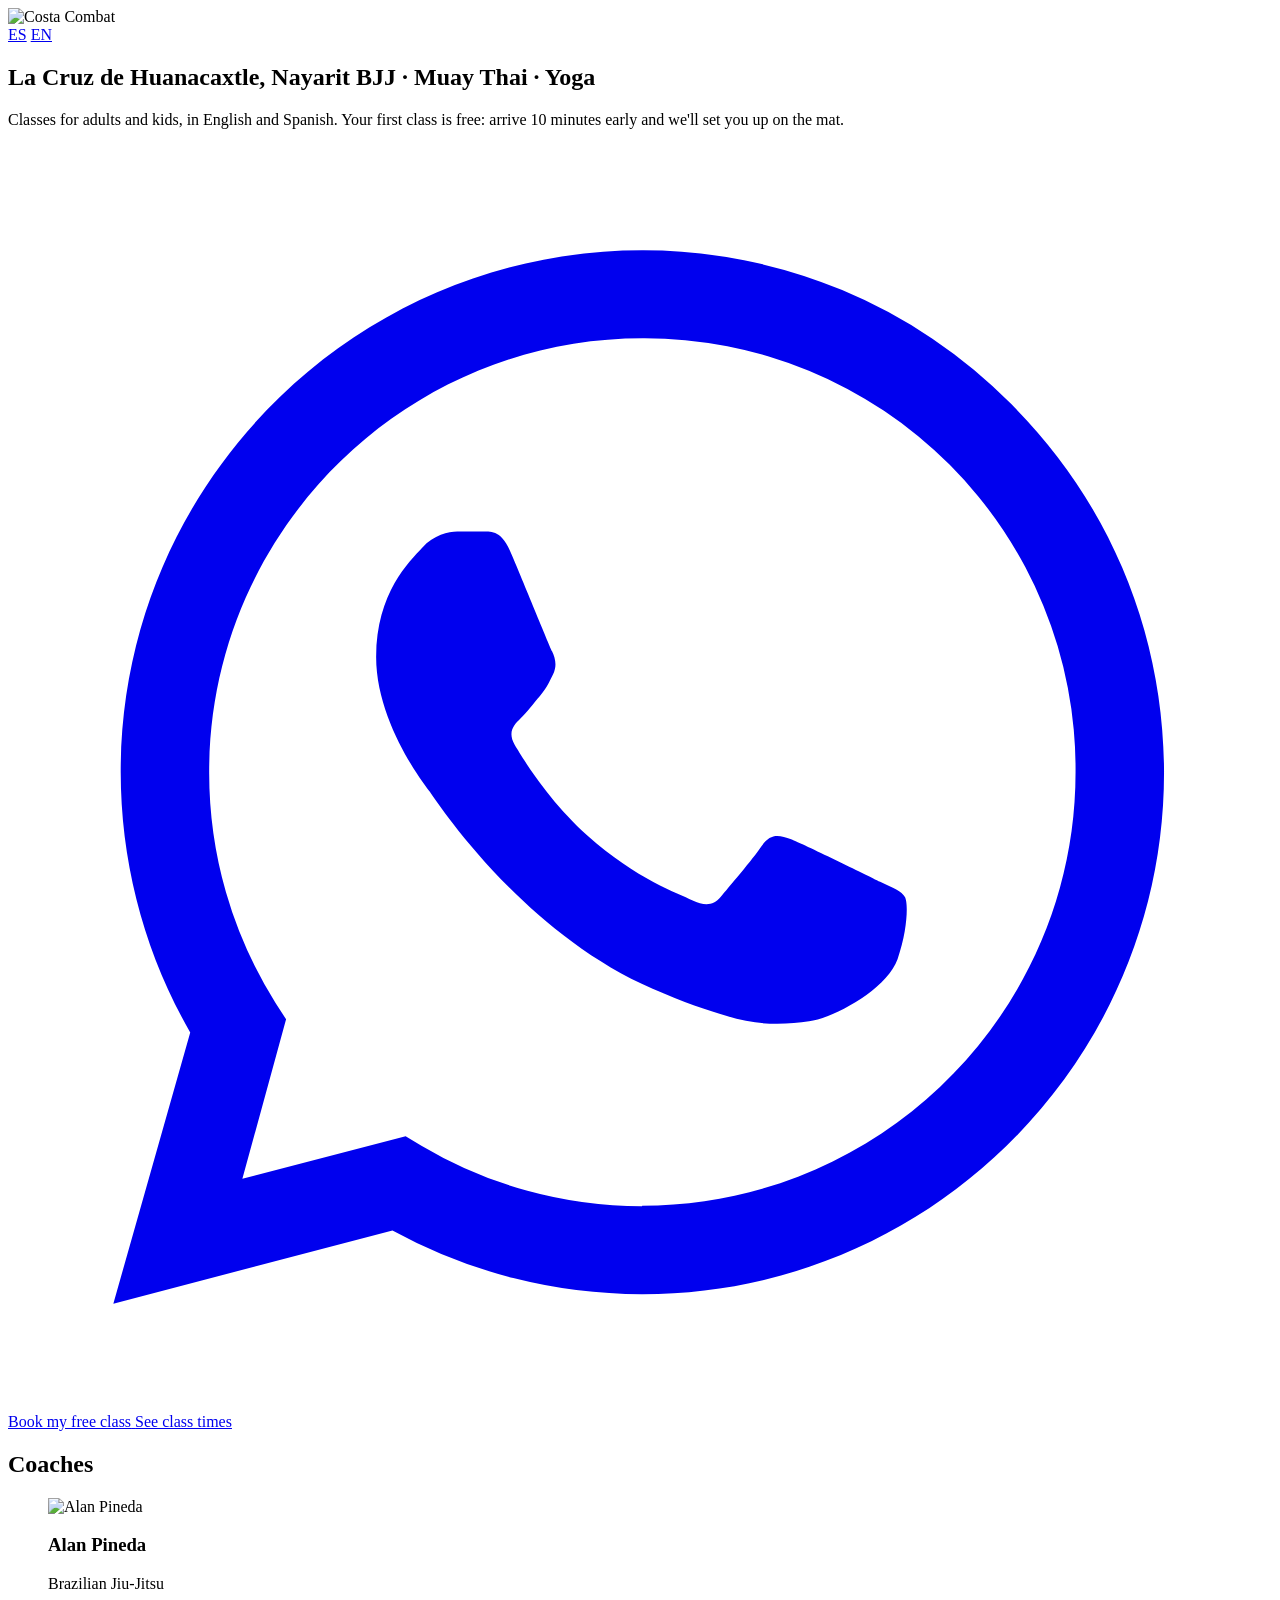
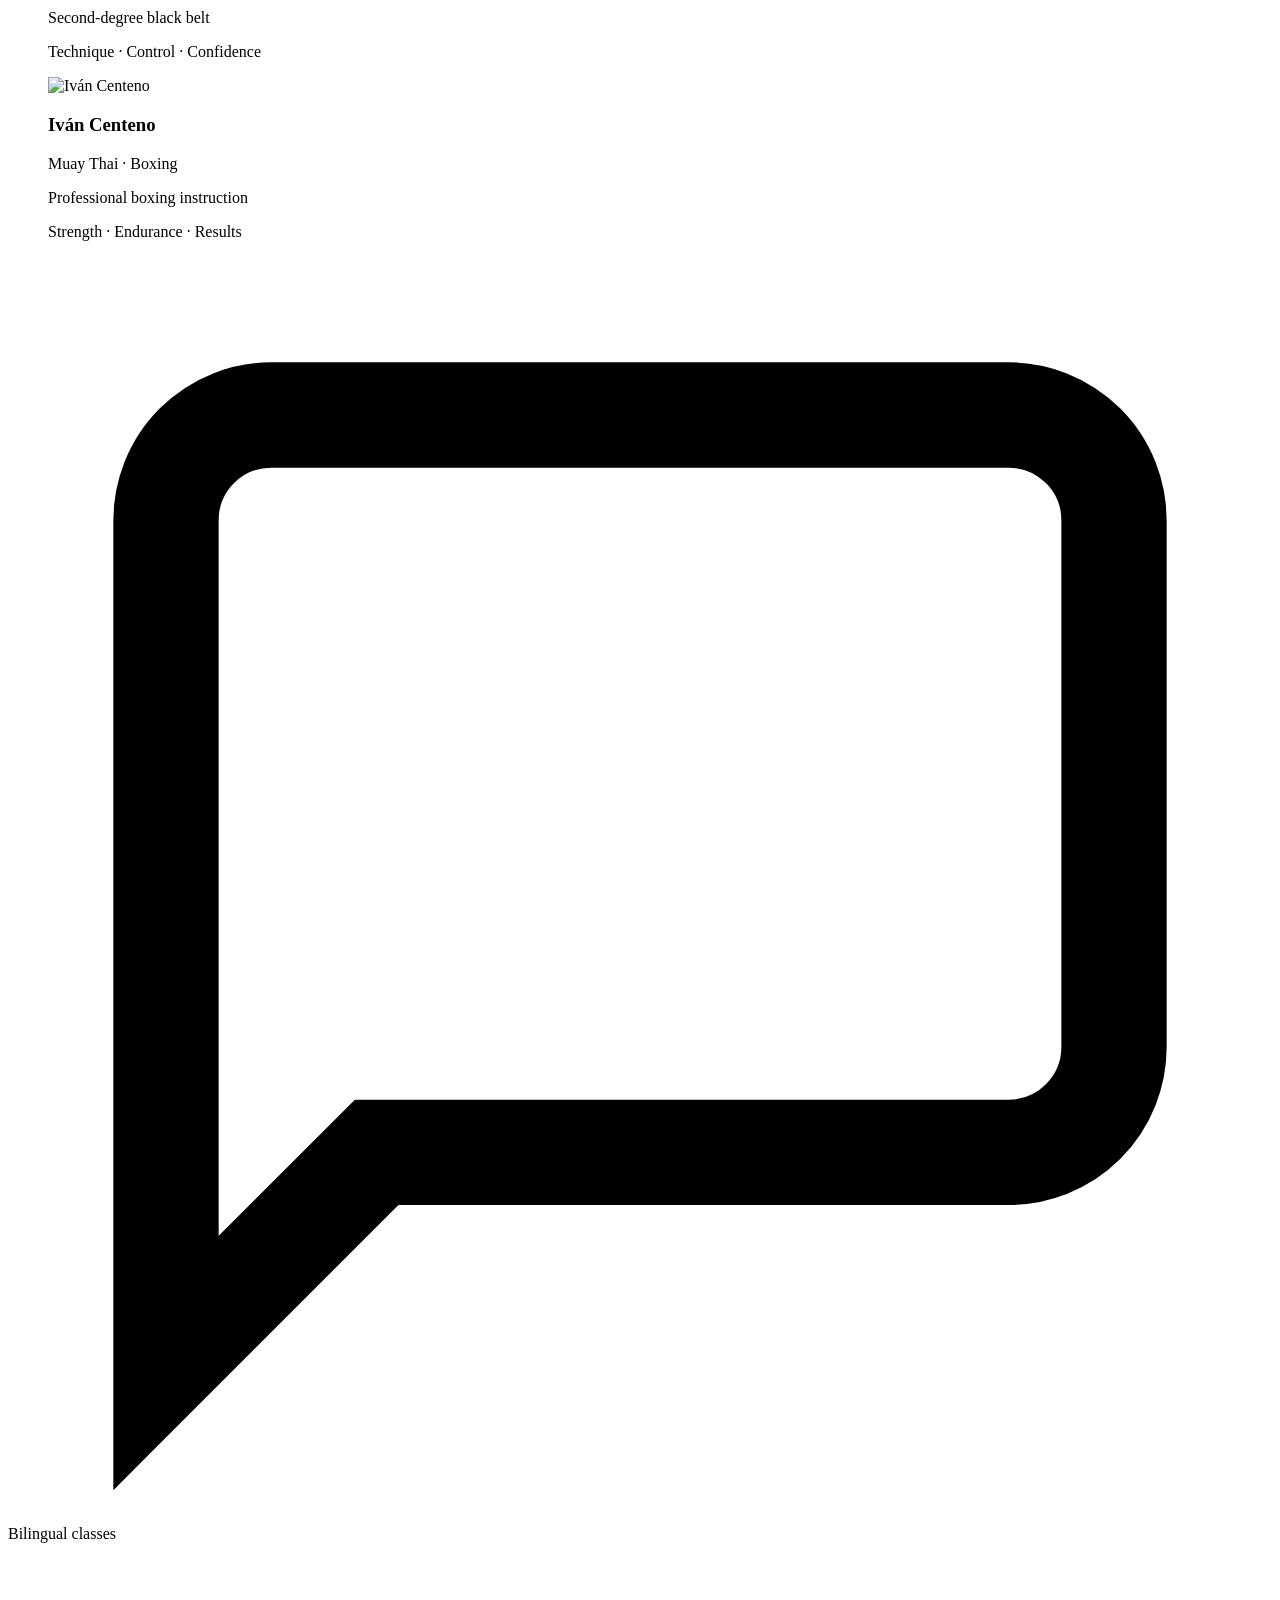
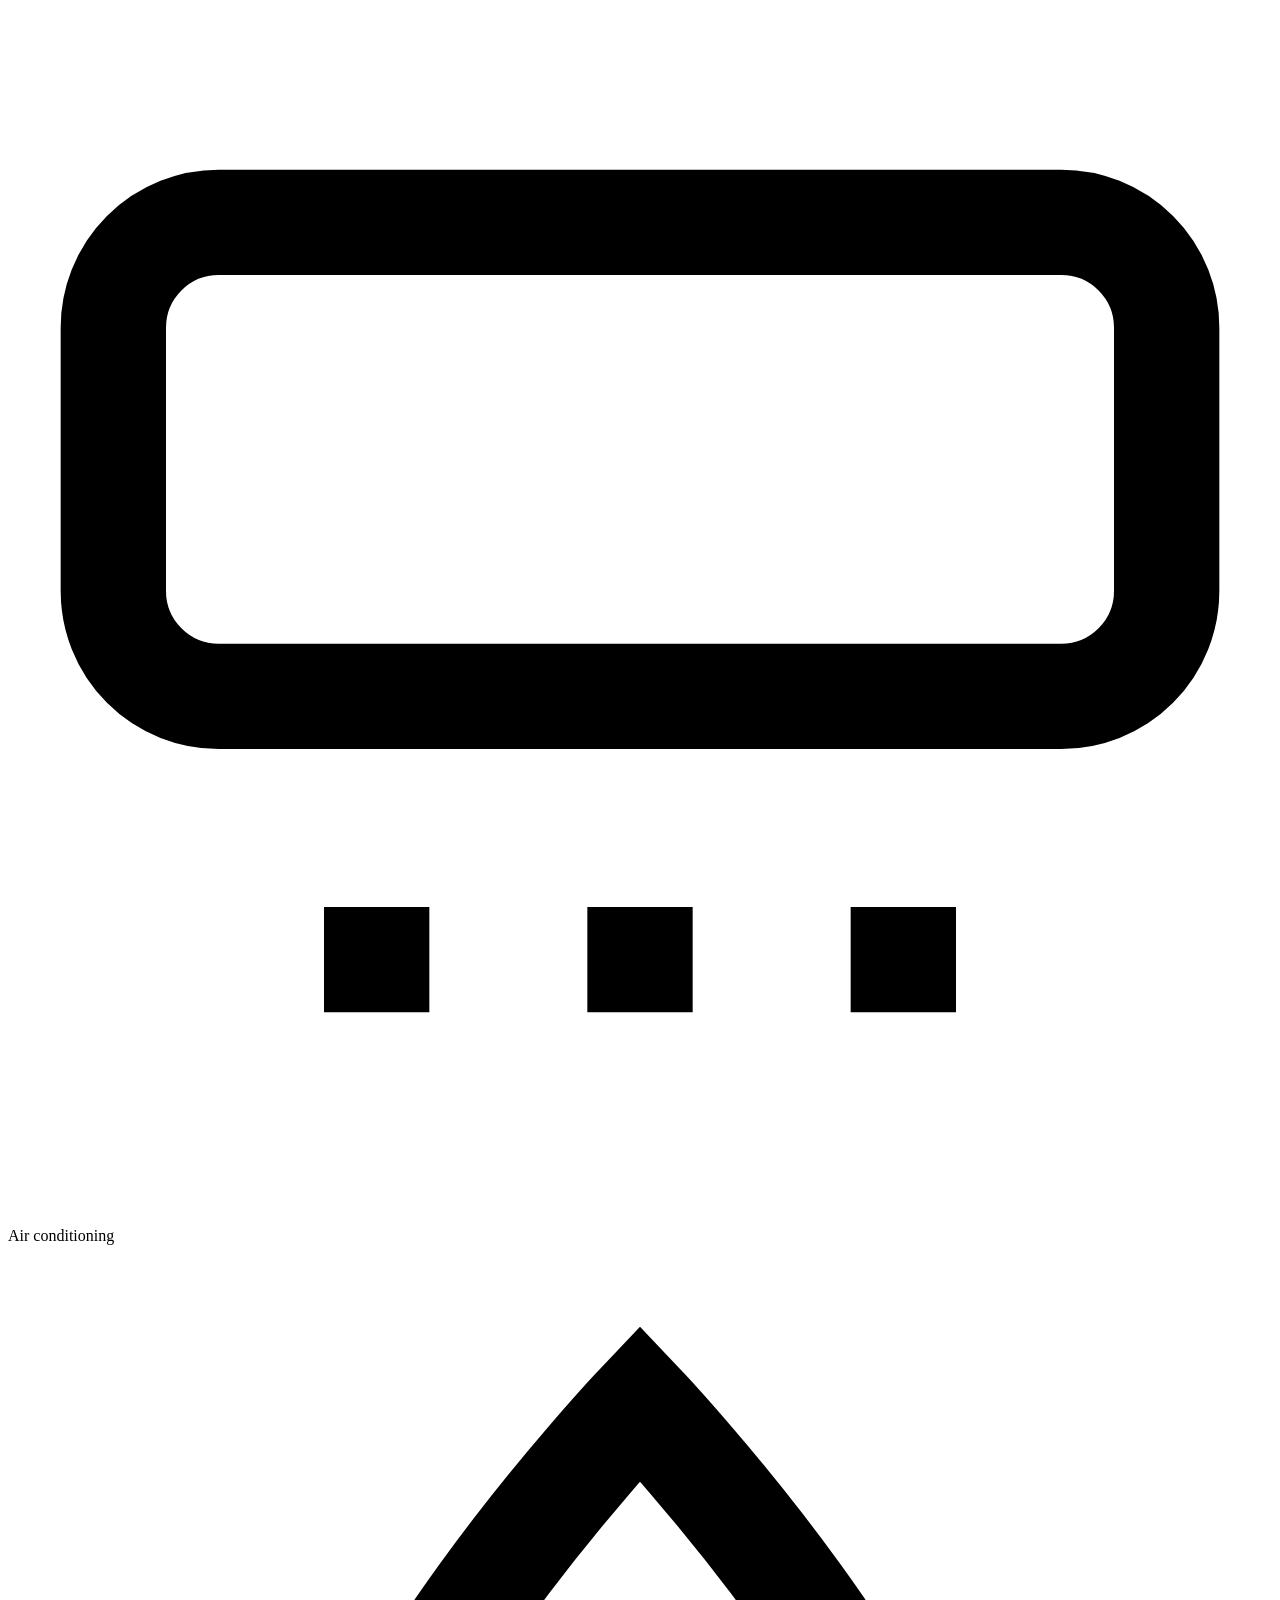
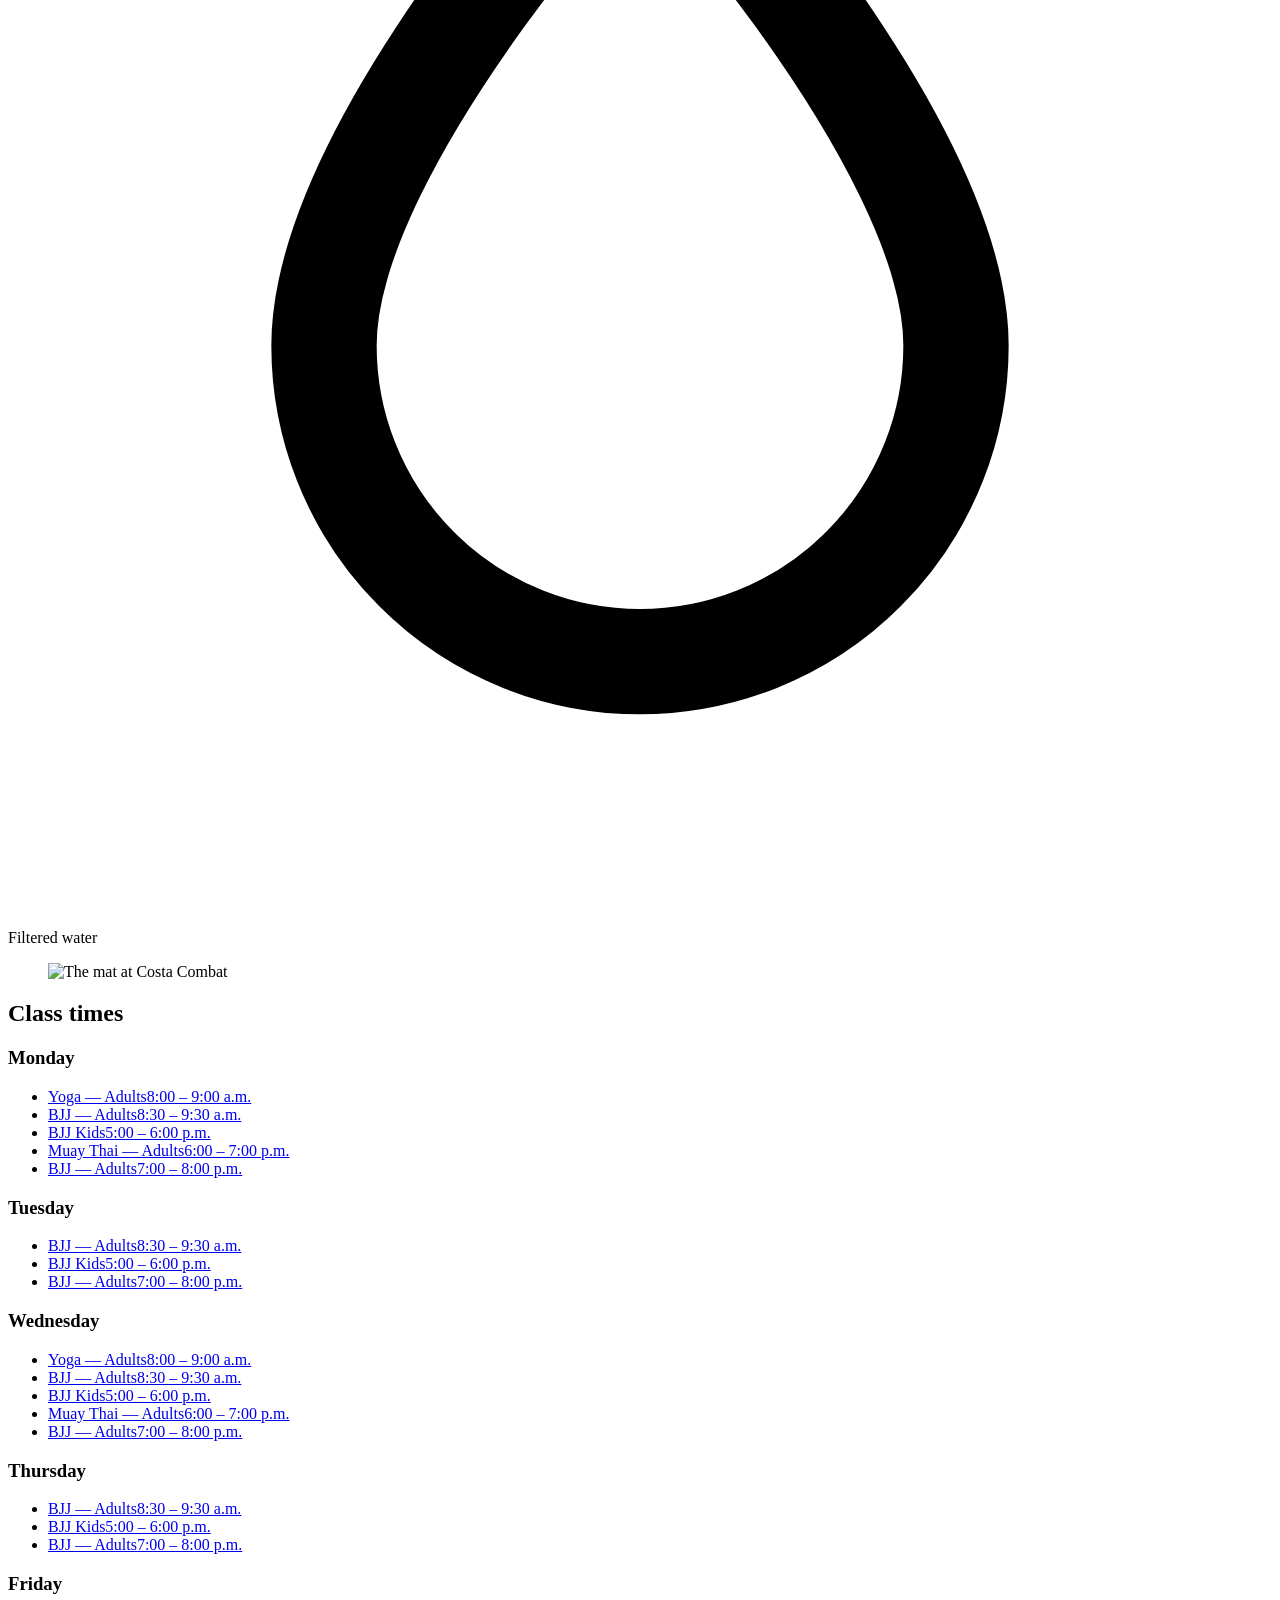
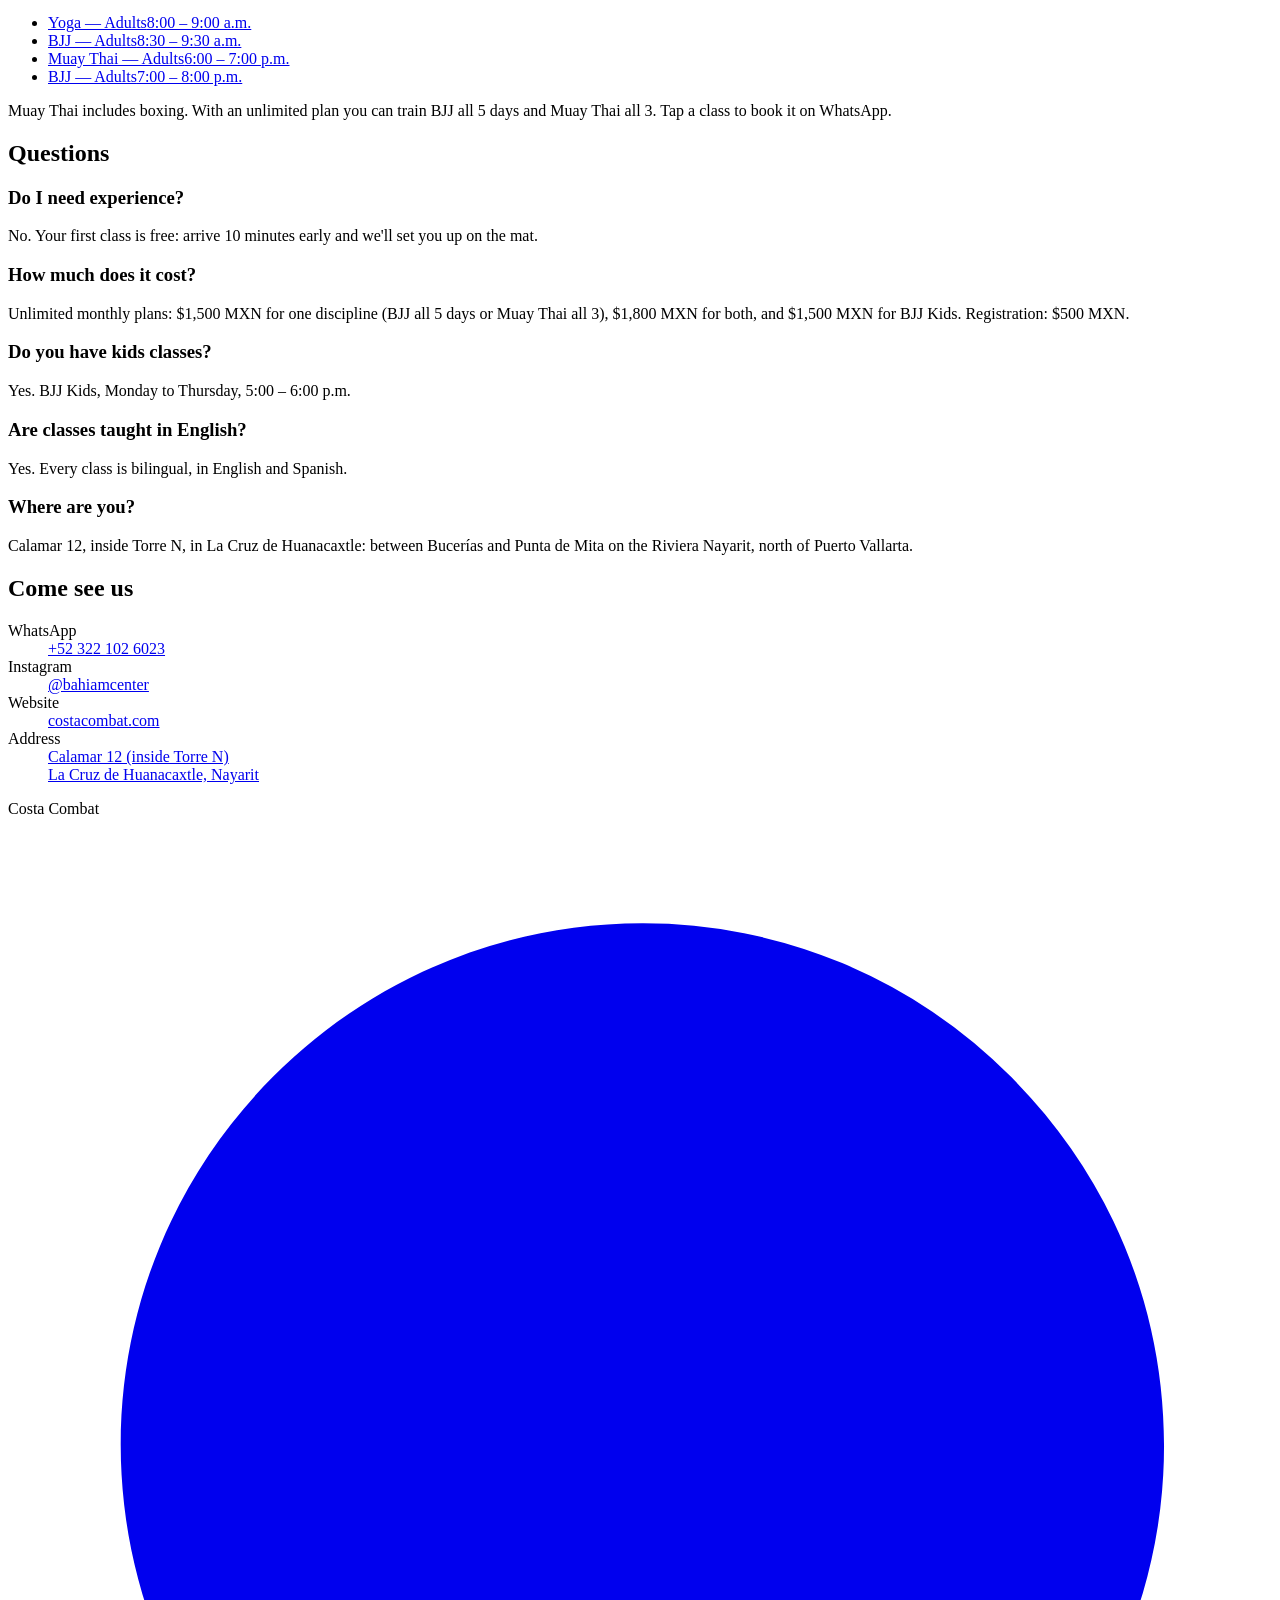
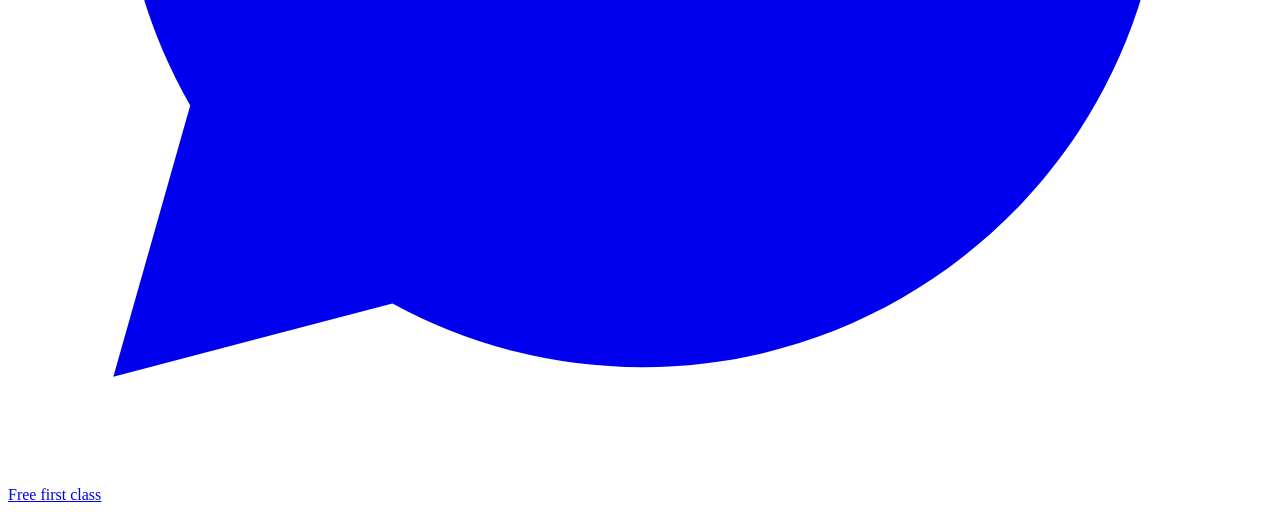
==== public/en/index.html @ b2225078 "SEO: English home at /en/, business JSON-LD, FAQ, sitemap The English home was a JS swap of the Span" ====
<!doctype html>
<html lang="en">
<head>
<meta charset="utf-8">
<!-- Google tag: Google Ads conversion tracking (WhatsApp clicks, see assets/site.js) -->
<script async src="https://www.googletagmanager.com/gtag/js?id=AW-18515765135"></script>
<script>
  window.dataLayer = window.dataLayer || [];
  function gtag(){dataLayer.push(arguments);}
  gtag('js', new Date());
  gtag('config', 'AW-18515765135');
</script>
<meta name="viewport" content="width=device-width, initial-scale=1">
<title>Costa Combat — Brazilian Jiu-Jitsu, Muay Thai and Yoga in La Cruz de Huanacaxtle</title>
<meta name="description" content="Brazilian Jiu-Jitsu, Muay Thai and Yoga classes in La Cruz de Huanacaxtle, Nayarit, near Bucerías and Punta de Mita. Adults and kids, taught in English and Spanish. Your first class is free.">
<link rel="canonical" href="https://costacombat.com/en/">
<link rel="alternate" hreflang="es" href="https://costacombat.com/">
<link rel="alternate" hreflang="en" href="https://costacombat.com/en/">
<link rel="alternate" hreflang="x-default" href="https://costacombat.com/">
<link rel="icon" href="/assets/favicon.svg" type="image/svg+xml">
<link rel="apple-touch-icon" href="/assets/apple-touch-icon.png">
<meta property="og:title" content="Costa Combat — BJJ, Muay Thai and Yoga">
<meta property="og:description" content="Classes for adults and kids in La Cruz de Huanacaxtle. Your first class is free.">
<meta property="og:type" content="website">
<meta property="og:locale" content="en_US">
<meta property="og:locale:alternate" content="es_MX">
<meta property="og:image" content="https://costacombat.com/assets/og-costa-combat.png">
<meta property="og:image:width" content="1200">
<meta property="og:image:height" content="630">
<meta property="og:url" content="https://costacombat.com/en/">
<meta name="twitter:card" content="summary_large_image">
<!-- Business details for Google. Keep in step with /index.html and the Google Business Profile. -->
<script type="application/ld+json">
{
  "@context": "https://schema.org",
  "@type": "SportsActivityLocation",
  "@id": "https://costacombat.com/#gym",
  "name": "Costa Combat",
  "description": "Brazilian Jiu-Jitsu, Muay Thai and Yoga classes for adults and kids, taught in English and Spanish.",
  "url": "https://costacombat.com/en/",
  "image": "https://costacombat.com/assets/dojo.jpg",
  "logo": "https://costacombat.com/assets/apple-touch-icon.png",
  "telephone": "+52 322 102 6023",
  "priceRange": "$1,500–$1,800 MXN / month",
  "address": {
    "@type": "PostalAddress",
    "streetAddress": "Calamar 12, Torre N",
    "addressLocality": "La Cruz de Huanacaxtle",
    "addressRegion": "Nayarit",
    "addressCountry": "MX"
  },
  "geo": { "@type": "GeoCoordinates", "latitude": 20.7539361, "longitude": -105.3775034 },
  "hasMap": "https://maps.app.goo.gl/8JTmrWRzeU2gHhZP6",
  "areaServed": ["La Cruz de Huanacaxtle", "Bucerías", "Punta de Mita", "Nuevo Vallarta", "Riviera Nayarit"],
  "openingHoursSpecification": [
    { "@type": "OpeningHoursSpecification", "dayOfWeek": ["Monday", "Wednesday", "Friday"], "opens": "08:00", "closes": "20:00" },
    { "@type": "OpeningHoursSpecification", "dayOfWeek": ["Tuesday", "Thursday"], "opens": "08:30", "closes": "20:00" }
  ],
  "sameAs": ["https://instagram.com/bahiamcenter"],
  "employee": [
    { "@type": "Person", "name": "Alan Pineda", "jobTitle": "Brazilian Jiu-Jitsu instructor, second-degree black belt" },
    { "@type": "Person", "name": "Iván Centeno", "jobTitle": "Muay Thai and boxing instructor" }
  ]
}
</script>
<link rel="preconnect" href="https://fonts.googleapis.com">
<link rel="preconnect" href="https://fonts.gstatic.com" crossorigin>
<link rel="stylesheet" href="https://fonts.googleapis.com/css2?family=Montserrat:wght@400;500;600;700&display=swap">
<link rel="stylesheet" href="/assets/site.css">
</head>
<body data-variant="home">

<div class="wrap">

  <header class="site-head">
    <div class="brand">
      <img src="/assets/costa-combat-mark.svg" alt="Costa Combat" width="210" height="108">
    </div>
    <nav class="lang" aria-label="Idioma / Language">
      <a href="/" hreflang="es" lang="es">ES</a>
      <a href="/en/" hreflang="en" lang="en" aria-current="page">EN</a>
    </nav>
  </header>

  <main>

    <section class="hero">
      <h1><span class="eyebrow">La Cruz de Huanacaxtle, Nayarit</span> BJJ · Muay Thai · Yoga</h1>
      <p class="lede" data-i18n="lede">Classes for adults and kids, in English and Spanish. Your first class is free: arrive 10 minutes early and we'll set you up on the mat.</p>
      <div class="cta-row">
        <a class="btn btn-primary" data-wa href="https://wa.me/523221026023">
          <svg viewBox="0 0 24 24" fill="currentColor" aria-hidden="true"><path d="M12.04 2c-5.46 0-9.9 4.44-9.9 9.9 0 1.75.46 3.45 1.32 4.95L2 22l5.3-1.39a9.86 9.86 0 0 0 4.74 1.21h.01c5.46 0 9.9-4.44 9.9-9.9 0-2.64-1.03-5.13-2.9-7A9.82 9.82 0 0 0 12.04 2Zm0 18.15h-.01a8.2 8.2 0 0 1-4.18-1.15l-.3-.18-3.1.81.83-3.03-.2-.31a8.18 8.18 0 0 1-1.26-4.39c0-4.54 3.7-8.23 8.23-8.23a8.18 8.18 0 0 1 8.22 8.24c0 4.54-3.69 8.23-8.23 8.23Zm4.52-6.16c-.25-.13-1.47-.72-1.69-.81-.23-.08-.39-.12-.56.13-.16.24-.64.8-.78.97-.14.16-.29.18-.54.06-.25-.13-1.05-.39-1.99-1.23-.74-.66-1.23-1.47-1.38-1.72-.14-.25-.01-.38.11-.5.11-.11.25-.29.37-.43.13-.15.17-.25.25-.41.08-.17.04-.31-.02-.44-.06-.12-.56-1.35-.77-1.84-.2-.49-.4-.42-.56-.43h-.47c-.17 0-.44.06-.67.31-.23.25-.87.85-.87 2.07 0 1.22.89 2.4 1.02 2.56.12.17 1.75 2.67 4.23 3.74.59.26 1.05.41 1.41.52.59.19 1.13.16 1.56.1.47-.07 1.47-.6 1.68-1.18.2-.58.2-1.08.14-1.18-.06-.11-.22-.17-.47-.29Z"/></svg>
          <span data-i18n="cta_main">Book my free class</span>
        </a>
        <a class="btn btn-ghost" href="#class-times" data-i18n="cta_sched">See class times</a>
      </div>
    </section>

    <section class="coaches" aria-labelledby="coaches-h">
      <h2 id="coaches-h" class="sr-only">Coaches</h2>
      <div class="coach">
        <figure>
          <picture><source srcset="/assets/alan.webp" type="image/webp"><img src="/assets/alan.jpg" alt="Alan Pineda" width="1098" height="976" loading="lazy"></picture>
          <figcaption>
            <h3>Alan <span class="sur">Pineda</span></h3>
            <p class="disc" data-i18n="alan_disc">Brazilian Jiu-Jitsu</p>
            <p class="cred" data-i18n="alan_cred">Second-degree black belt</p>
            <p class="traits" data-i18n="alan_traits">Technique · Control · Confidence</p>
          </figcaption>
        </figure>
      </div>
      <div class="coach">
        <figure>
          <picture><source srcset="/assets/ivan.webp" type="image/webp"><img src="/assets/ivan.jpg" alt="Iván Centeno" width="960" height="1280" loading="lazy"></picture>
          <figcaption>
            <h3>Iván <span class="sur">Centeno</span></h3>
            <p class="disc" data-i18n="ivan_disc">Muay Thai · Boxing</p>
            <p class="cred" data-i18n="ivan_cred">Professional boxing instruction</p>
            <p class="traits" data-i18n="ivan_traits">Strength · Endurance · Results</p>
          </figcaption>
        </figure>
      </div>
    </section>

    <section class="amenities" aria-label="Facilities">
      <p class="amenity"><svg viewBox="0 0 24 24" fill="none" stroke="currentColor" stroke-width="2" aria-hidden="true"><path d="M21 15a2 2 0 0 1-2 2H7l-4 4V5a2 2 0 0 1 2-2h14a2 2 0 0 1 2 2z"/></svg><span data-i18n="am_lang">Bilingual classes</span></p>
      <p class="amenity"><svg viewBox="0 0 24 24" fill="none" stroke="currentColor" stroke-width="2" aria-hidden="true"><rect x="2" y="5" width="20" height="9" rx="2"/><path d="M7 18v2M12 18v2M17 18v2"/></svg><span data-i18n="am_ac">Air conditioning</span></p>
      <p class="amenity"><svg viewBox="0 0 24 24" fill="none" stroke="currentColor" stroke-width="2" aria-hidden="true"><path d="M12 2.7s6 6.3 6 10.3a6 6 0 0 1-12 0c0-4 6-10.3 6-10.3Z"/></svg><span data-i18n="am_water">Filtered water</span></p>
    </section>

    <figure class="dojo">
      <picture><source srcset="/assets/dojo.webp" type="image/webp"><img src="/assets/dojo.jpg" alt="The mat at Costa Combat" width="1280" height="720" loading="lazy"></picture>
    </figure>

    <section class="schedule" id="class-times">
      <h2 data-i18n="sched_h">Class times</h2>
      <div class="week">
        <div class="day">
          <h3 data-i18n="d_mon">Monday</h3>
          <ul>
            <li><a data-wa-slot href="https://wa.me/523221026023"><span data-i18n="s_yoga">Yoga — Adults</span><span class="time">8:00 – 9:00 a.m.</span></a></li>
            <li><a data-wa-slot href="https://wa.me/523221026023"><span data-i18n="s_bjj">BJJ — Adults</span><span class="time">8:30 – 9:30 a.m.</span></a></li>
            <li><a data-wa-slot href="https://wa.me/523221026023"><span data-i18n="s_kids">BJJ Kids</span><span class="time">5:00 – 6:00 p.m.</span></a></li>
            <li><a data-wa-slot href="https://wa.me/523221026023"><span data-i18n="s_mt">Muay Thai — Adults</span><span class="time">6:00 – 7:00 p.m.</span></a></li>
            <li><a data-wa-slot href="https://wa.me/523221026023"><span data-i18n="s_bjj">BJJ — Adults</span><span class="time">7:00 – 8:00 p.m.</span></a></li>
          </ul>
        </div>
        <div class="day">
          <h3 data-i18n="d_tue">Tuesday</h3>
          <ul>
            <li><a data-wa-slot href="https://wa.me/523221026023"><span data-i18n="s_bjj">BJJ — Adults</span><span class="time">8:30 – 9:30 a.m.</span></a></li>
            <li><a data-wa-slot href="https://wa.me/523221026023"><span data-i18n="s_kids">BJJ Kids</span><span class="time">5:00 – 6:00 p.m.</span></a></li>
            <li><a data-wa-slot href="https://wa.me/523221026023"><span data-i18n="s_bjj">BJJ — Adults</span><span class="time">7:00 – 8:00 p.m.</span></a></li>
          </ul>
        </div>
        <div class="day">
          <h3 data-i18n="d_wed">Wednesday</h3>
          <ul>
            <li><a data-wa-slot href="https://wa.me/523221026023"><span data-i18n="s_yoga">Yoga — Adults</span><span class="time">8:00 – 9:00 a.m.</span></a></li>
            <li><a data-wa-slot href="https://wa.me/523221026023"><span data-i18n="s_bjj">BJJ — Adults</span><span class="time">8:30 – 9:30 a.m.</span></a></li>
            <li><a data-wa-slot href="https://wa.me/523221026023"><span data-i18n="s_kids">BJJ Kids</span><span class="time">5:00 – 6:00 p.m.</span></a></li>
            <li><a data-wa-slot href="https://wa.me/523221026023"><span data-i18n="s_mt">Muay Thai — Adults</span><span class="time">6:00 – 7:00 p.m.</span></a></li>
            <li><a data-wa-slot href="https://wa.me/523221026023"><span data-i18n="s_bjj">BJJ — Adults</span><span class="time">7:00 – 8:00 p.m.</span></a></li>
          </ul>
        </div>
        <div class="day">
          <h3 data-i18n="d_thu">Thursday</h3>
          <ul>
            <li><a data-wa-slot href="https://wa.me/523221026023"><span data-i18n="s_bjj">BJJ — Adults</span><span class="time">8:30 – 9:30 a.m.</span></a></li>
            <li><a data-wa-slot href="https://wa.me/523221026023"><span data-i18n="s_kids">BJJ Kids</span><span class="time">5:00 – 6:00 p.m.</span></a></li>
            <li><a data-wa-slot href="https://wa.me/523221026023"><span data-i18n="s_bjj">BJJ — Adults</span><span class="time">7:00 – 8:00 p.m.</span></a></li>
          </ul>
        </div>
        <div class="day">
          <h3 data-i18n="d_fri">Friday</h3>
          <ul>
            <li><a data-wa-slot href="https://wa.me/523221026023"><span data-i18n="s_yoga">Yoga — Adults</span><span class="time">8:00 – 9:00 a.m.</span></a></li>
            <li><a data-wa-slot href="https://wa.me/523221026023"><span data-i18n="s_bjj">BJJ — Adults</span><span class="time">8:30 – 9:30 a.m.</span></a></li>
            <li><a data-wa-slot href="https://wa.me/523221026023"><span data-i18n="s_mt">Muay Thai — Adults</span><span class="time">6:00 – 7:00 p.m.</span></a></li>
            <li><a data-wa-slot href="https://wa.me/523221026023"><span data-i18n="s_bjj">BJJ — Adults</span><span class="time">7:00 – 8:00 p.m.</span></a></li>
          </ul>
        </div>
      </div>
      <p class="note" data-i18n="sched_note">Muay Thai includes boxing. With an unlimited plan you can train BJJ all 5 days and Muay Thai all 3. Tap a class to book it on WhatsApp.</p>
    </section>

    <section class="faq">
      <h2>Questions</h2>
      <h3>Do I need experience?</h3>
      <p>No. Your first class is free: arrive 10 minutes early and we'll set you up on the mat.</p>
      <h3>How much does it cost?</h3>
      <p>Unlimited monthly plans: $1,500 MXN for one discipline (BJJ all 5 days or Muay Thai all 3), $1,800 MXN for both, and $1,500 MXN for BJJ Kids. Registration: $500 MXN.</p>
      <h3>Do you have kids classes?</h3>
      <p>Yes. BJJ Kids, Monday to Thursday, 5:00 – 6:00 p.m.</p>
      <h3>Are classes taught in English?</h3>
      <p>Yes. Every class is bilingual, in English and Spanish.</p>
      <h3>Where are you?</h3>
      <p>Calamar 12, inside Torre N, in La Cruz de Huanacaxtle: between Bucerías and Punta de Mita on the Riviera Nayarit, north of Puerto Vallarta.</p>
    </section>

    <section class="contact">
      <h2 data-i18n="contact_h">Come see us</h2>
      <dl class="contact-grid">
        <div>
          <dt data-i18n="c_wa">WhatsApp</dt>
          <dd><a data-wa href="https://wa.me/523221026023">+52 322 102 6023</a></dd>
        </div>
        <div>
          <dt>Instagram</dt>
          <dd><a href="https://instagram.com/bahiamcenter" rel="noopener">@bahiamcenter</a></dd>
        </div>
        <div>
          <dt data-i18n="c_site">Website</dt>
          <dd><a href="https://costacombat.com/en/">costacombat.com</a></dd>
        </div>
        <div>
          <dt data-i18n="c_addr">Address</dt>
          <dd><a href="https://maps.app.goo.gl/8JTmrWRzeU2gHhZP6" rel="noopener" data-i18n="c_addr_v">Calamar 12 (inside Torre N)<br>La Cruz de Huanacaxtle, Nayarit</a></dd>
        </div>
      </dl>
    </section>

  </main>

  <footer class="site-foot">Costa Combat</footer>
</div>

<div class="sticky-cta">
  <a class="btn" data-wa href="https://wa.me/523221026023">
    <svg viewBox="0 0 24 24" fill="currentColor" aria-hidden="true"><path d="M12.04 2c-5.46 0-9.9 4.44-9.9 9.9 0 1.75.46 3.45 1.32 4.95L2 22l5.3-1.39a9.86 9.86 0 0 0 4.74 1.21h.01c5.46 0 9.9-4.44 9.9-9.9 0-2.64-1.03-5.13-2.9-7A9.82 9.82 0 0 0 12.04 2Zm4.52 12.15c-.25-.13-1.47-.72-1.69-.81-.23-.08-.39-.12-.56.13-.16.24-.64.8-.78.97-.14.16-.29.18-.54.06-.25-.13-1.05-.39-1.99-1.23-.74-.66-1.23-1.47-1.38-1.72-.14-.25-.01-.38.11-.5.11-.11.25-.29.37-.43.13-.15.17-.25.25-.41.08-.17.04-.31-.02-.44-.06-.12-.56-1.35-.77-1.84-.2-.49-.4-.42-.56-.43h-.47c-.17 0-.44.06-.67.31-.23.25-.87.85-.87 2.07 0 1.22.89 2.4 1.02 2.56.12.17 1.75 2.67 4.23 3.74.59.26 1.05.41 1.41.52.59.19 1.13.16 1.56.1.47-.07 1.47-.6 1.68-1.18.2-.58.2-1.08.14-1.18-.06-.11-.22-.17-.47-.29Z"/></svg>
    <span data-i18n="cta_sticky">Free first class</span>
  </a>
</div>

<script src="/assets/site.js" defer></script>
<!-- Cloudflare Web Analytics: cookieless. Added by hand because automatic injection skips Worker responses. -->
<script defer src="https://static.cloudflareinsights.com/beacon.min.js" data-cf-beacon='{"token": "b30c9f7a8ea9481c975953eb0fc84fb1"}'></script>
</body>
</html>
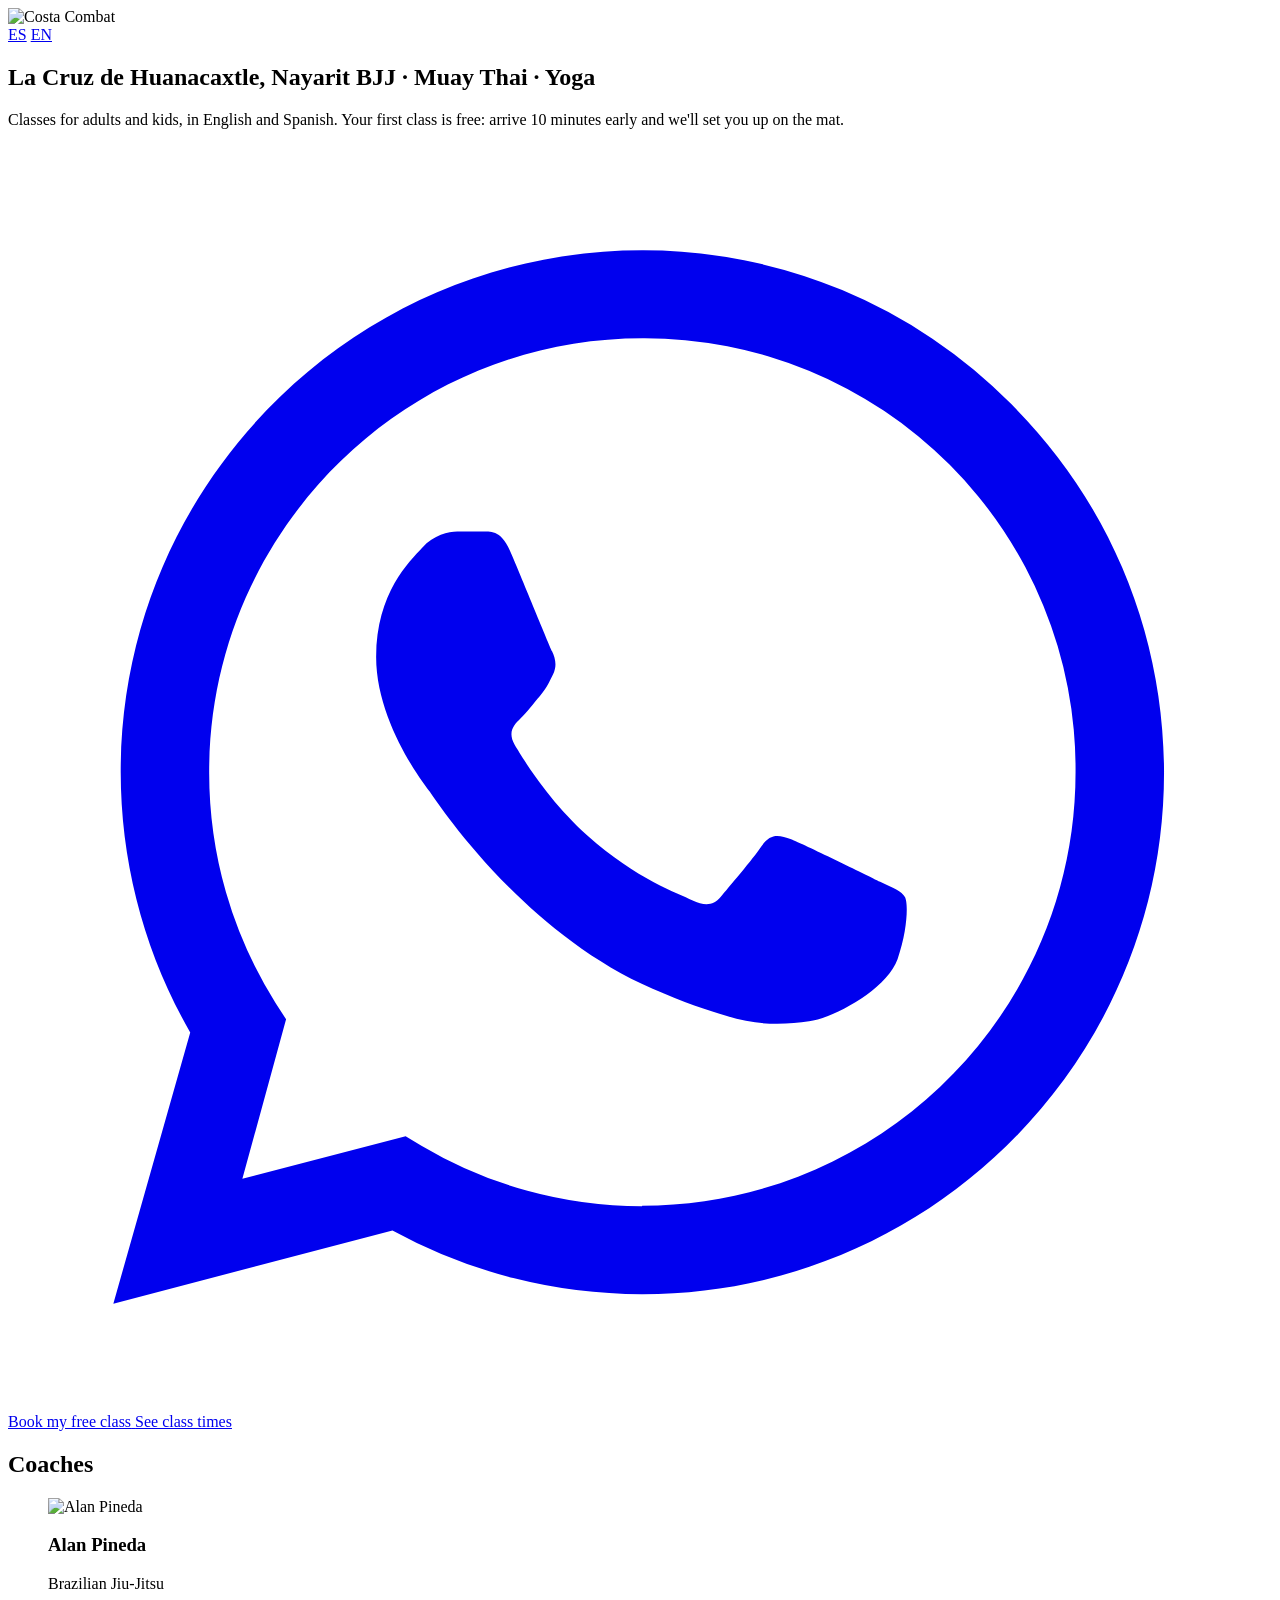
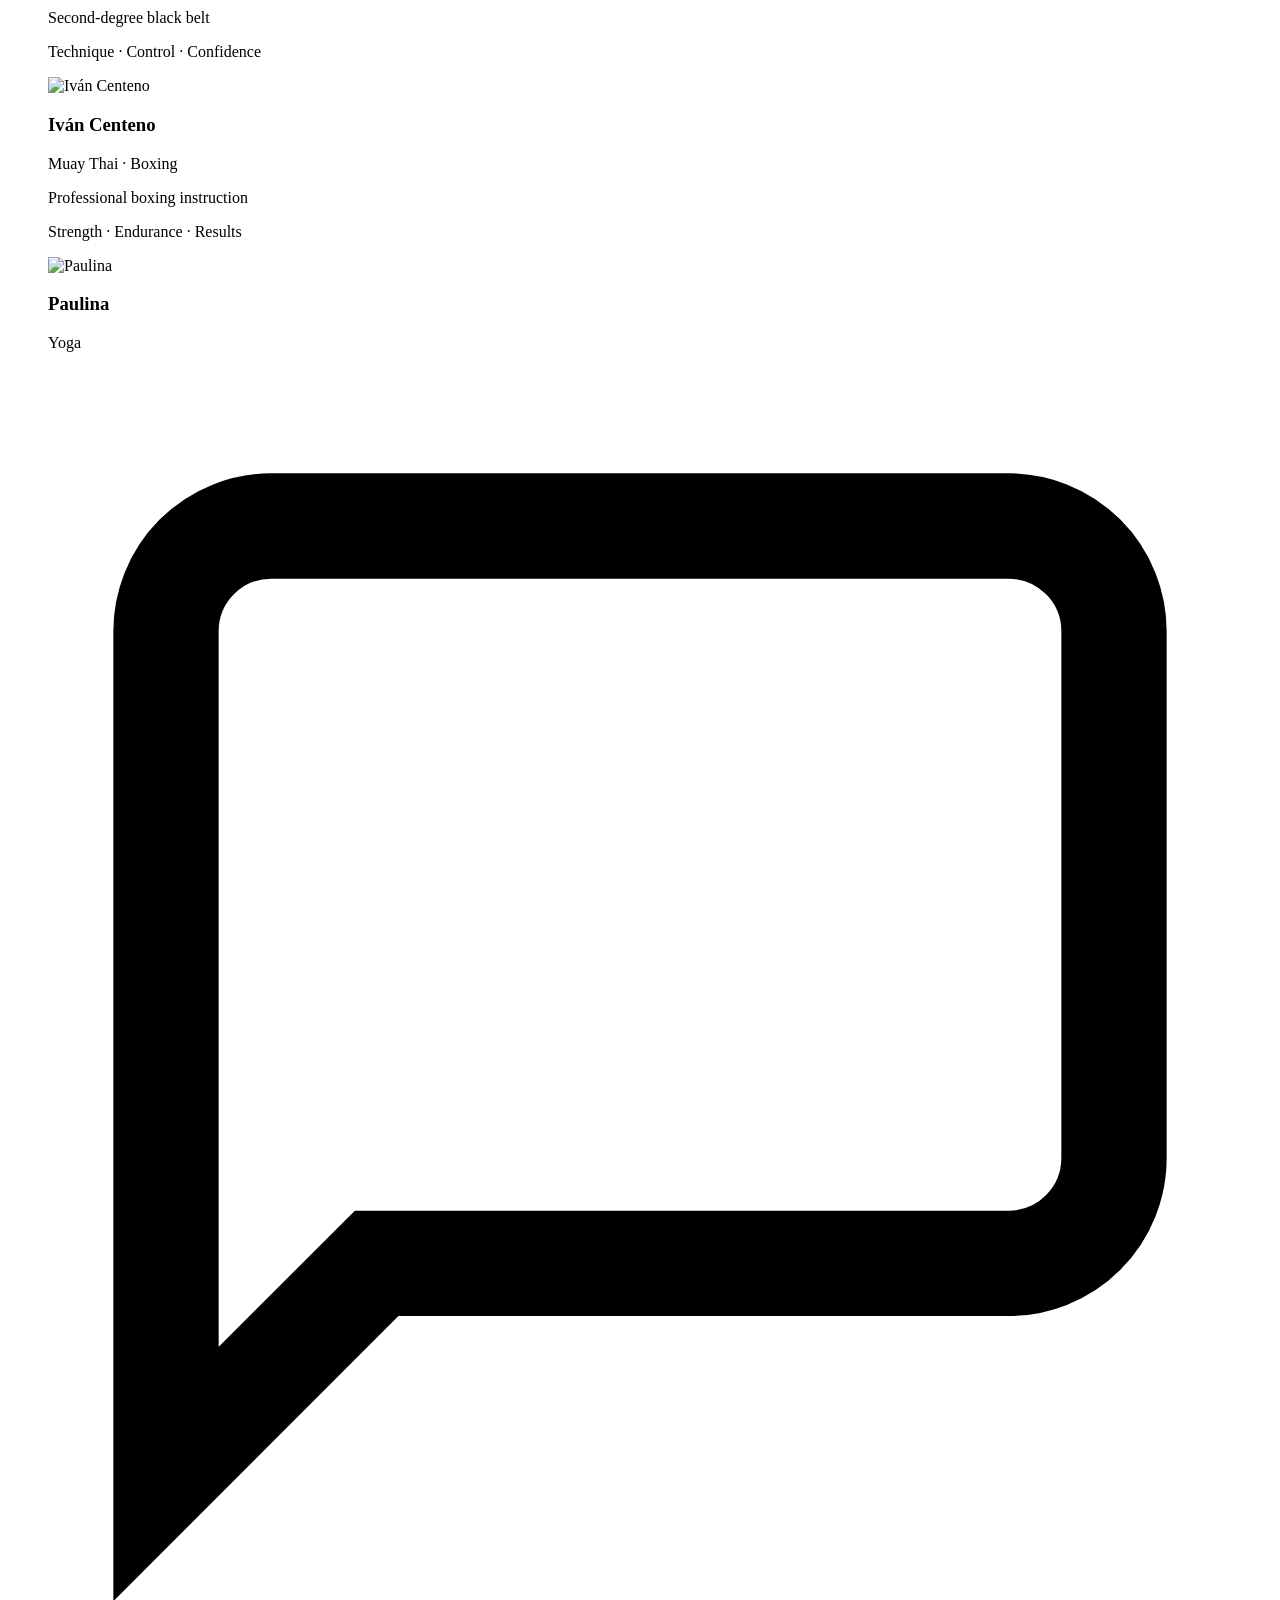
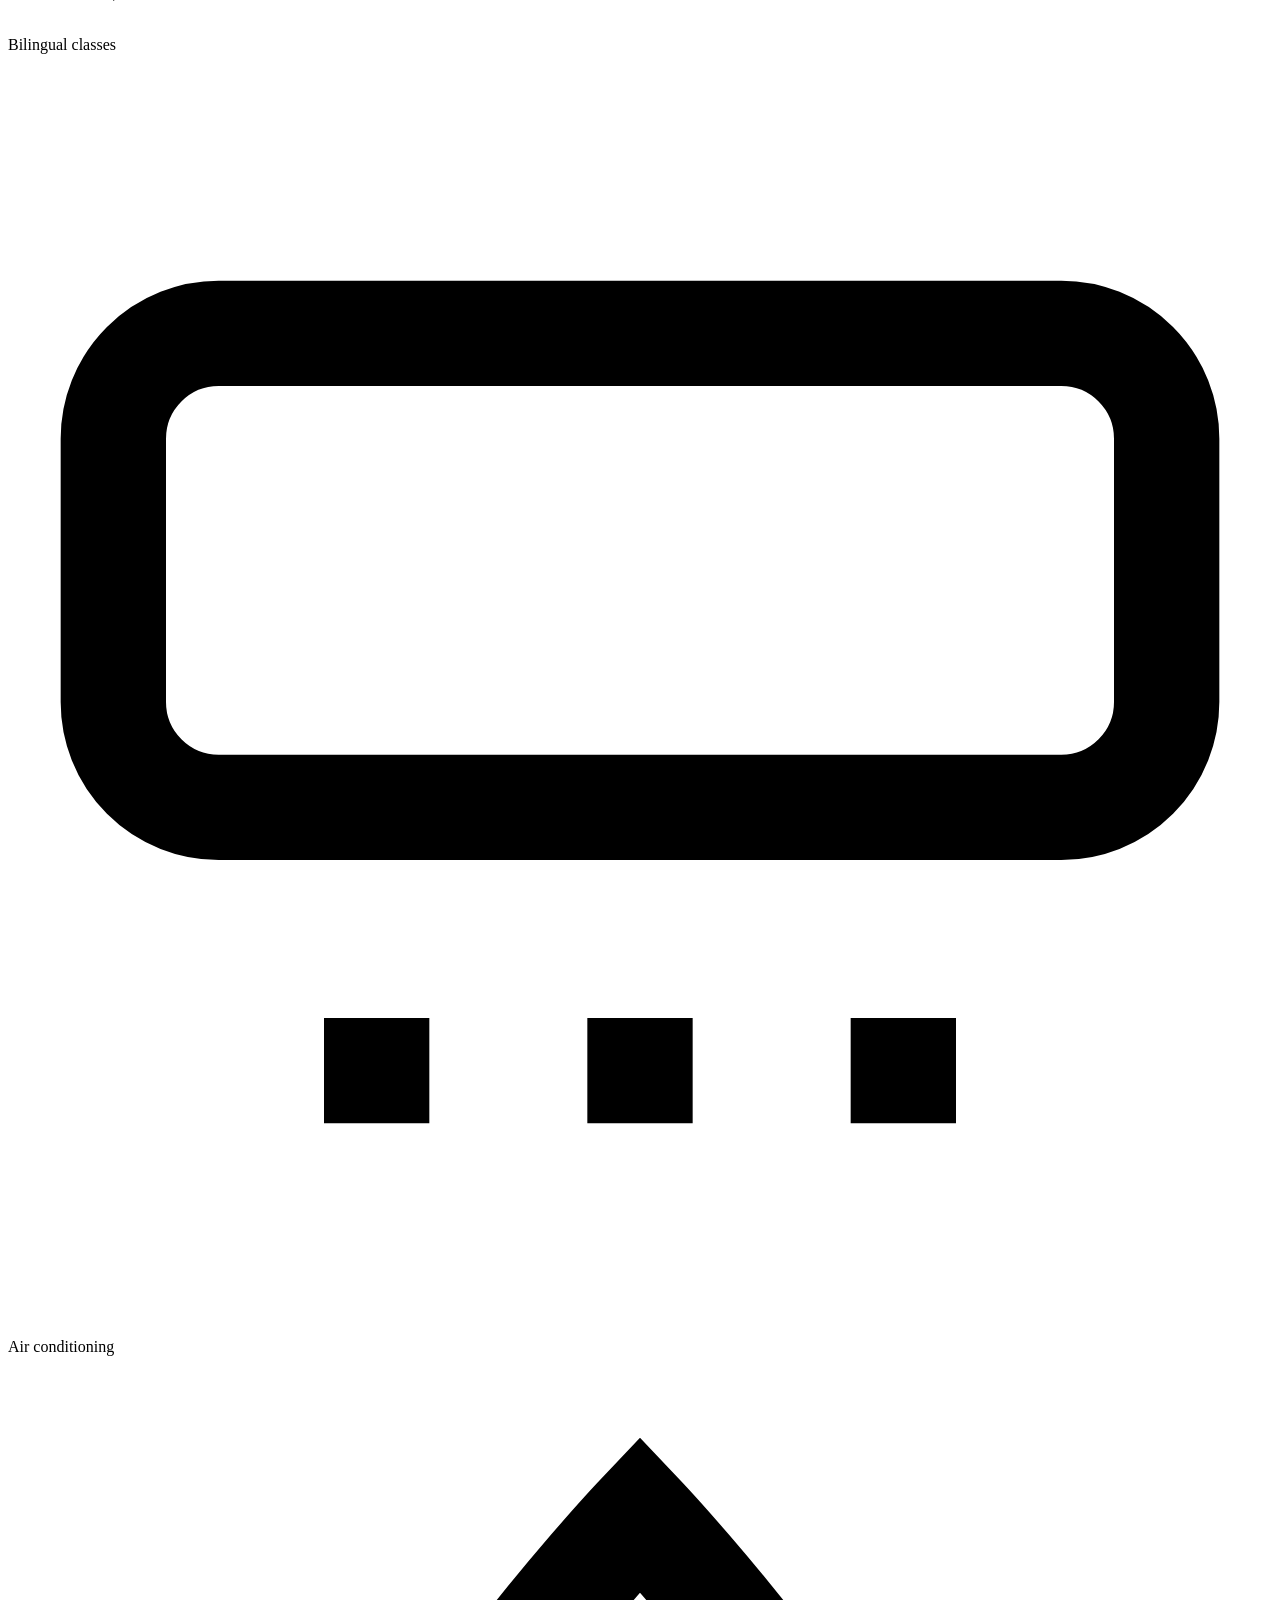
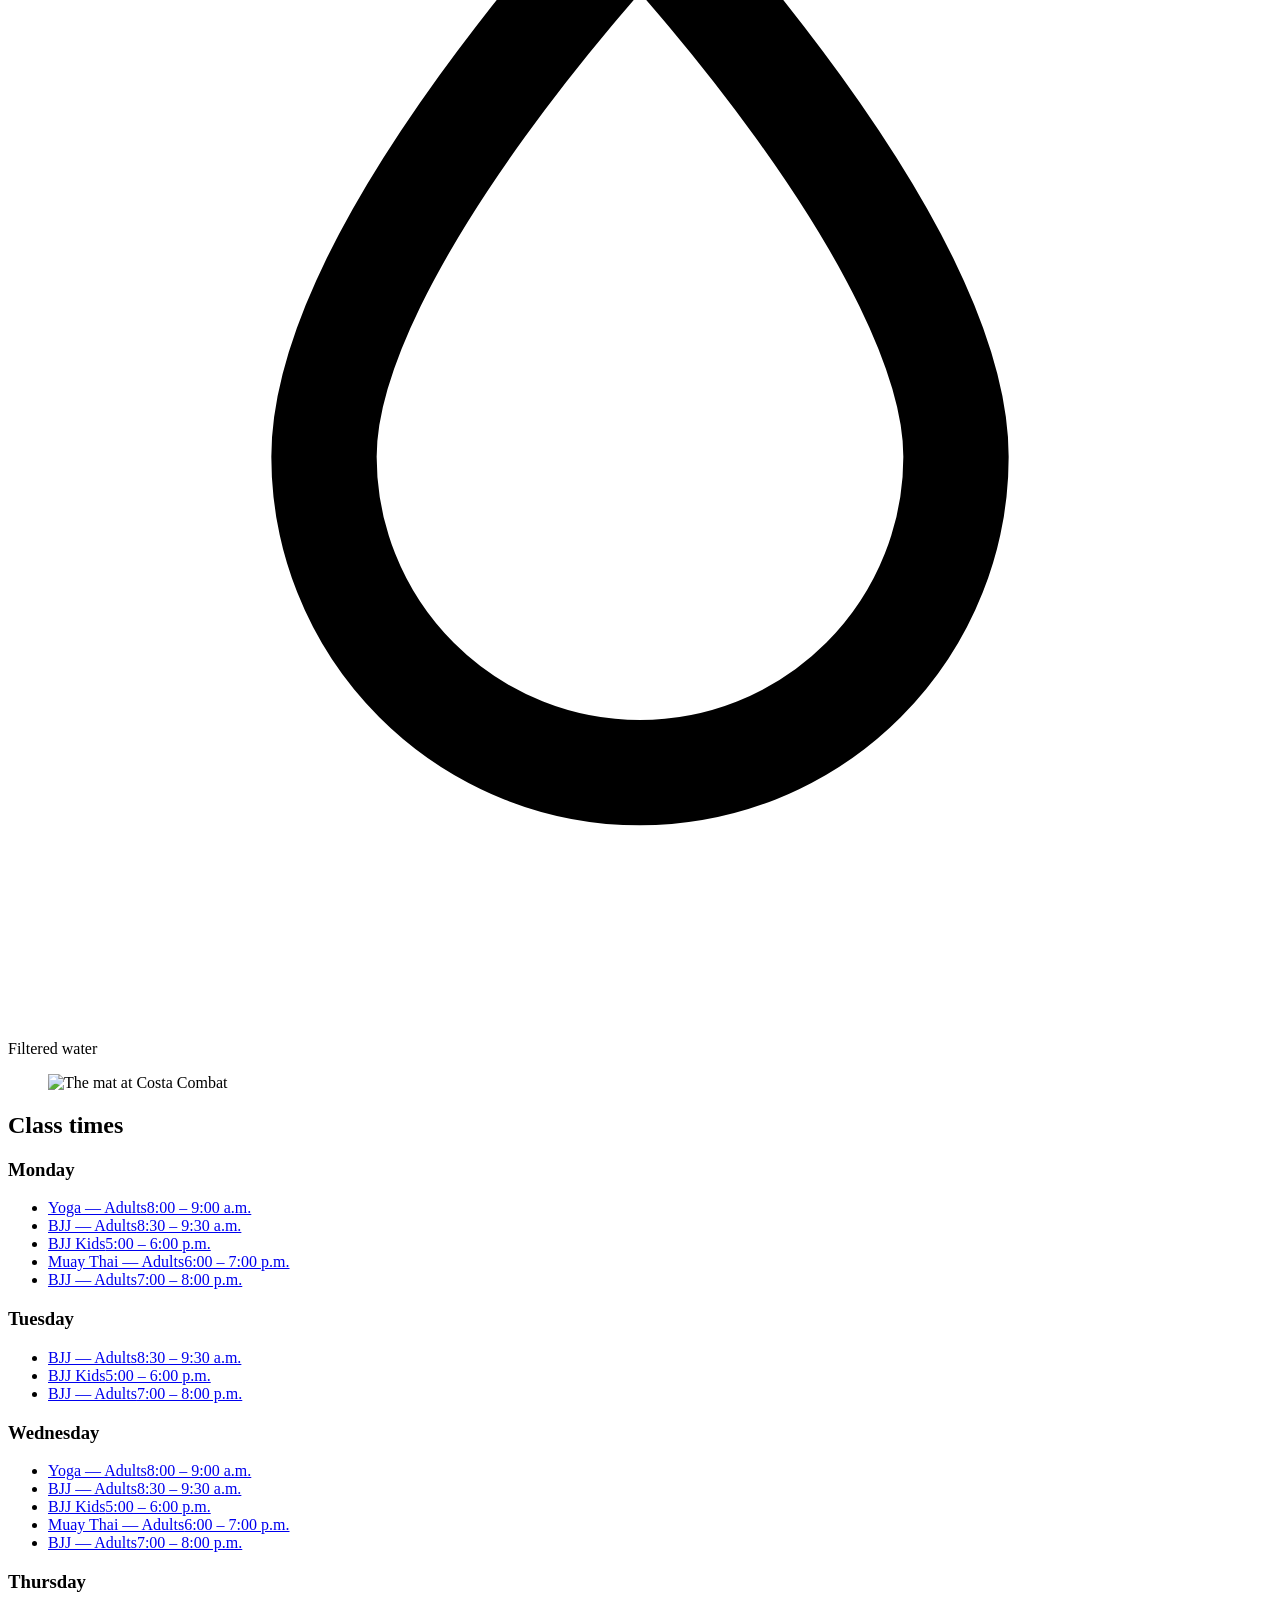
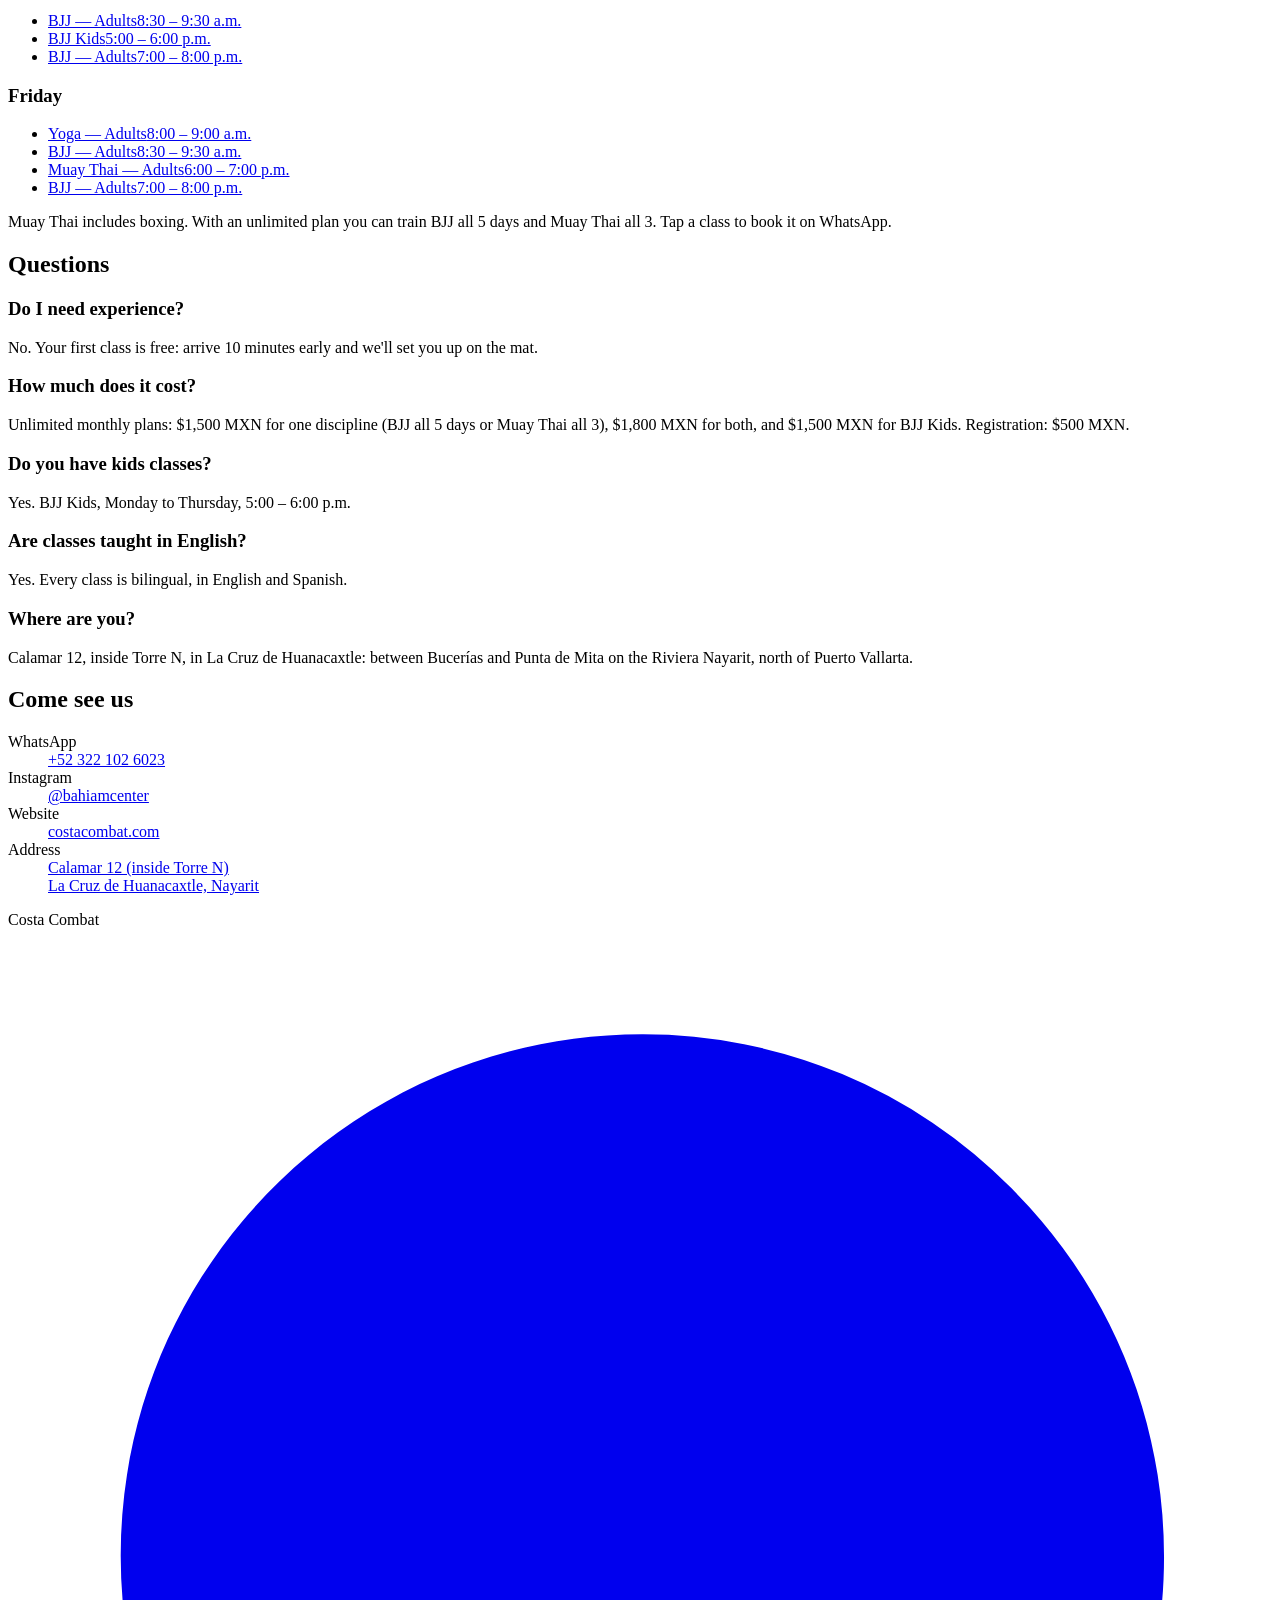
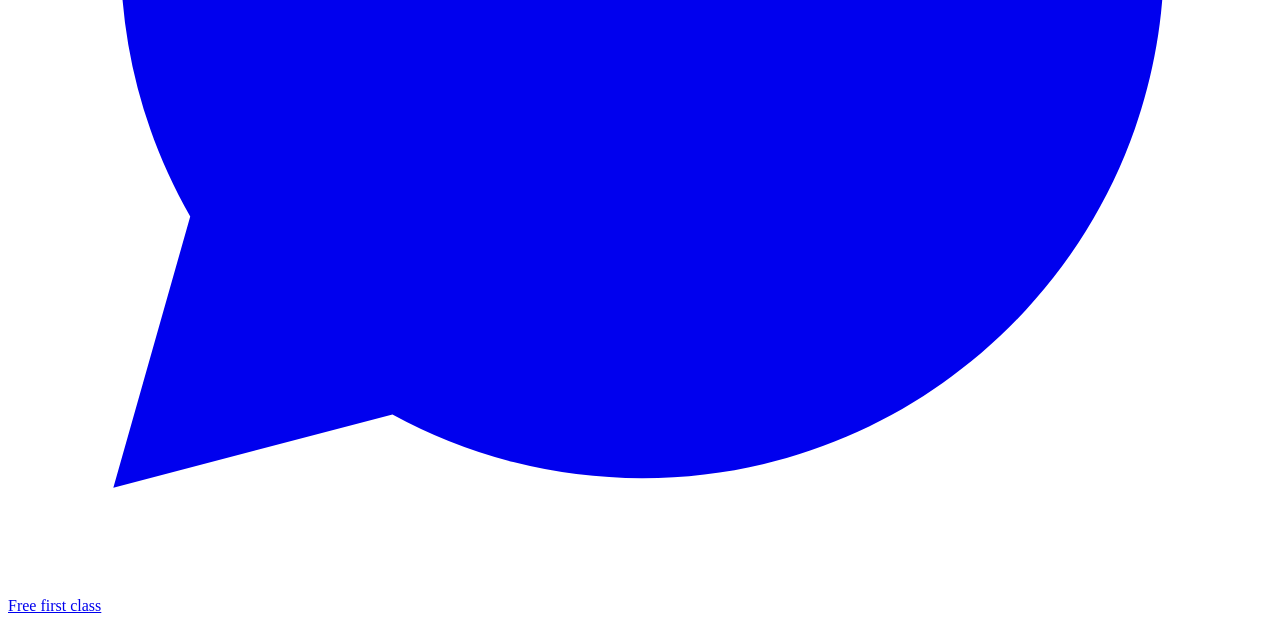
==== commit 22cd83df: "Add Paulina, yoga instructor, to the home pages Co-Authored-By: Claude Opus 5.5 <noreply@anthropic.c" ====
--- a/public/en/index.html
+++ b/public/en/index.html
@@ -59,7 +59,8 @@
   "sameAs": ["https://instagram.com/bahiamcenter"],
   "employee": [
     { "@type": "Person", "name": "Alan Pineda", "jobTitle": "Brazilian Jiu-Jitsu instructor, second-degree black belt" },
-    { "@type": "Person", "name": "Iván Centeno", "jobTitle": "Muay Thai and boxing instructor" }
+    { "@type": "Person", "name": "Iván Centeno", "jobTitle": "Muay Thai and boxing instructor" },
+    { "@type": "Person", "name": "Paulina", "jobTitle": "Yoga Instructor" }
   ]
 }
 </script>
@@ -120,6 +121,15 @@
           </figcaption>
         </figure>
       </div>
+      <div class="coach">
+        <figure>
+          <picture><source srcset="/assets/paulina.webp" type="image/webp"><img src="/assets/paulina.jpg" alt="Paulina" width="640" height="640" loading="lazy"></picture>
+          <figcaption>
+            <h3>Paulina</h3>
+            <p class="disc" data-i18n="paulina_disc">Yoga</p>
+          </figcaption>
+        </figure>
+      </div>
     </section>
 
     <section class="amenities" aria-label="Facilities">
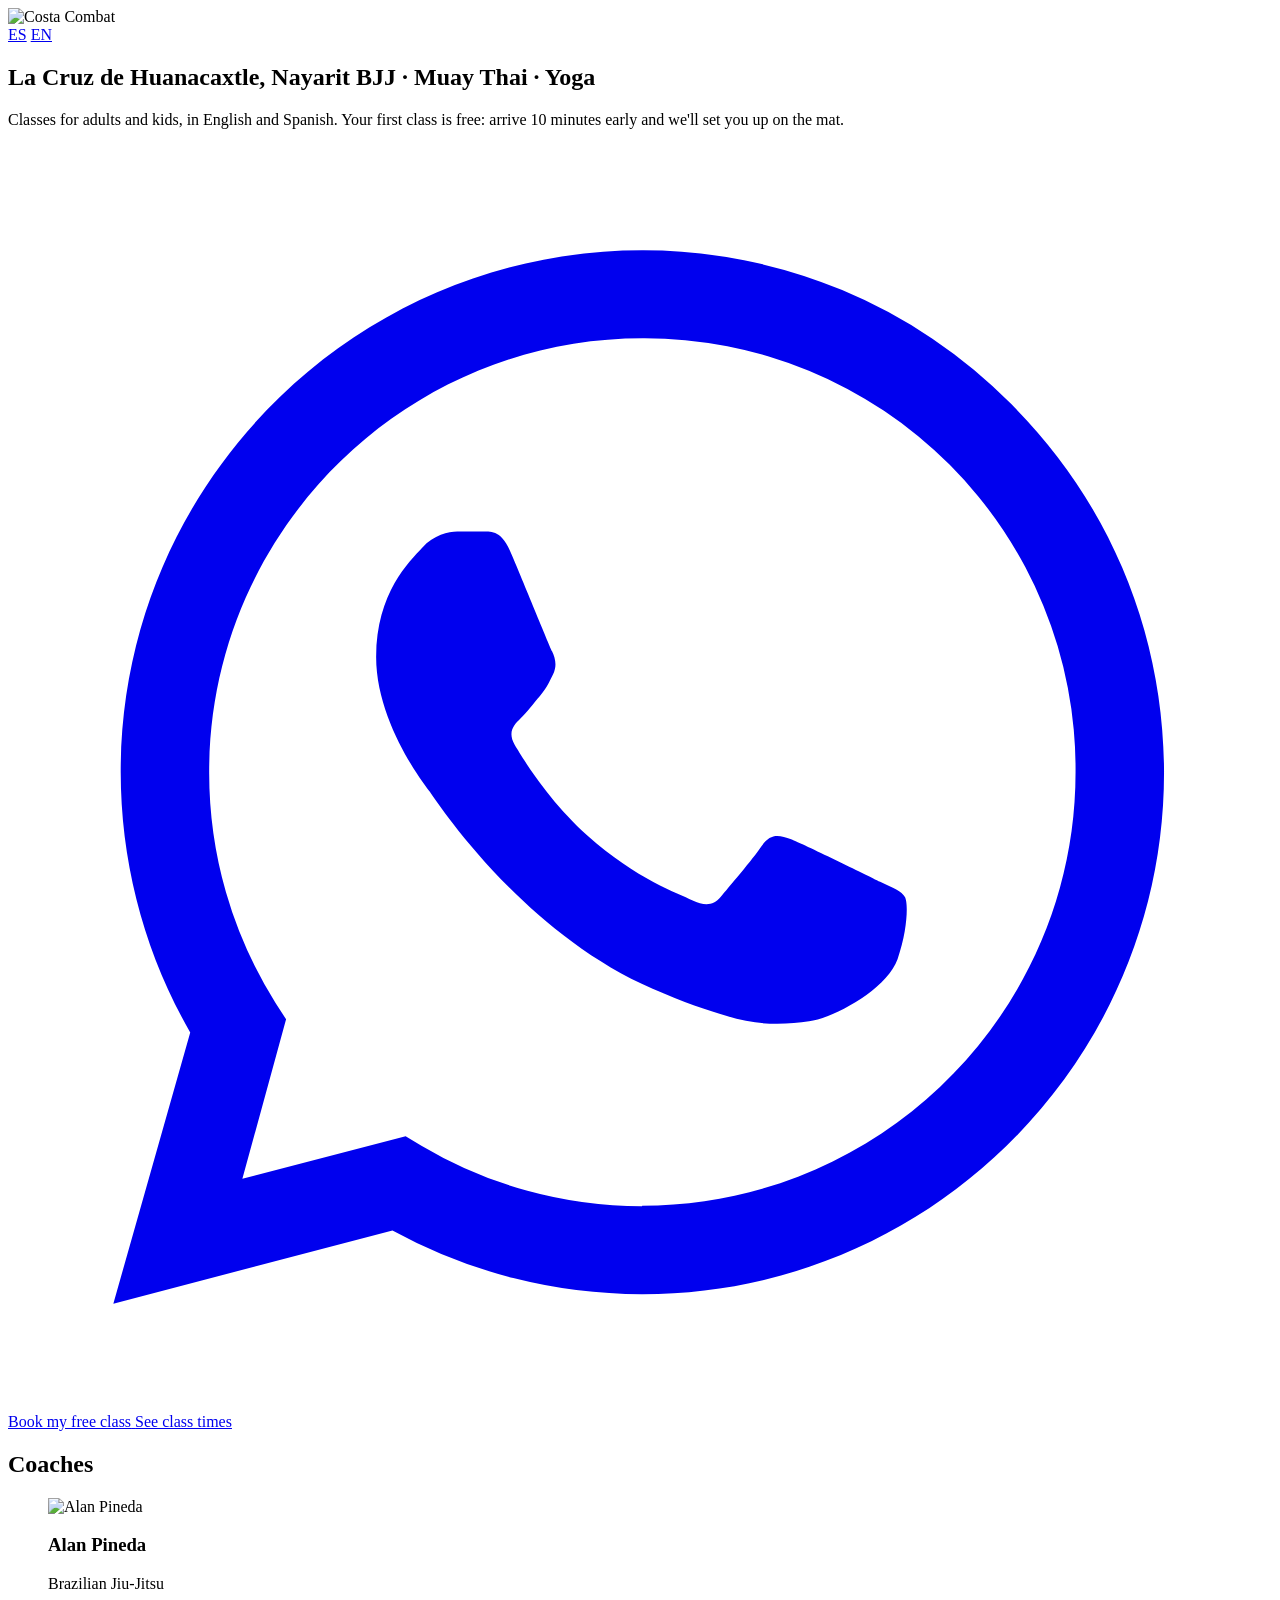
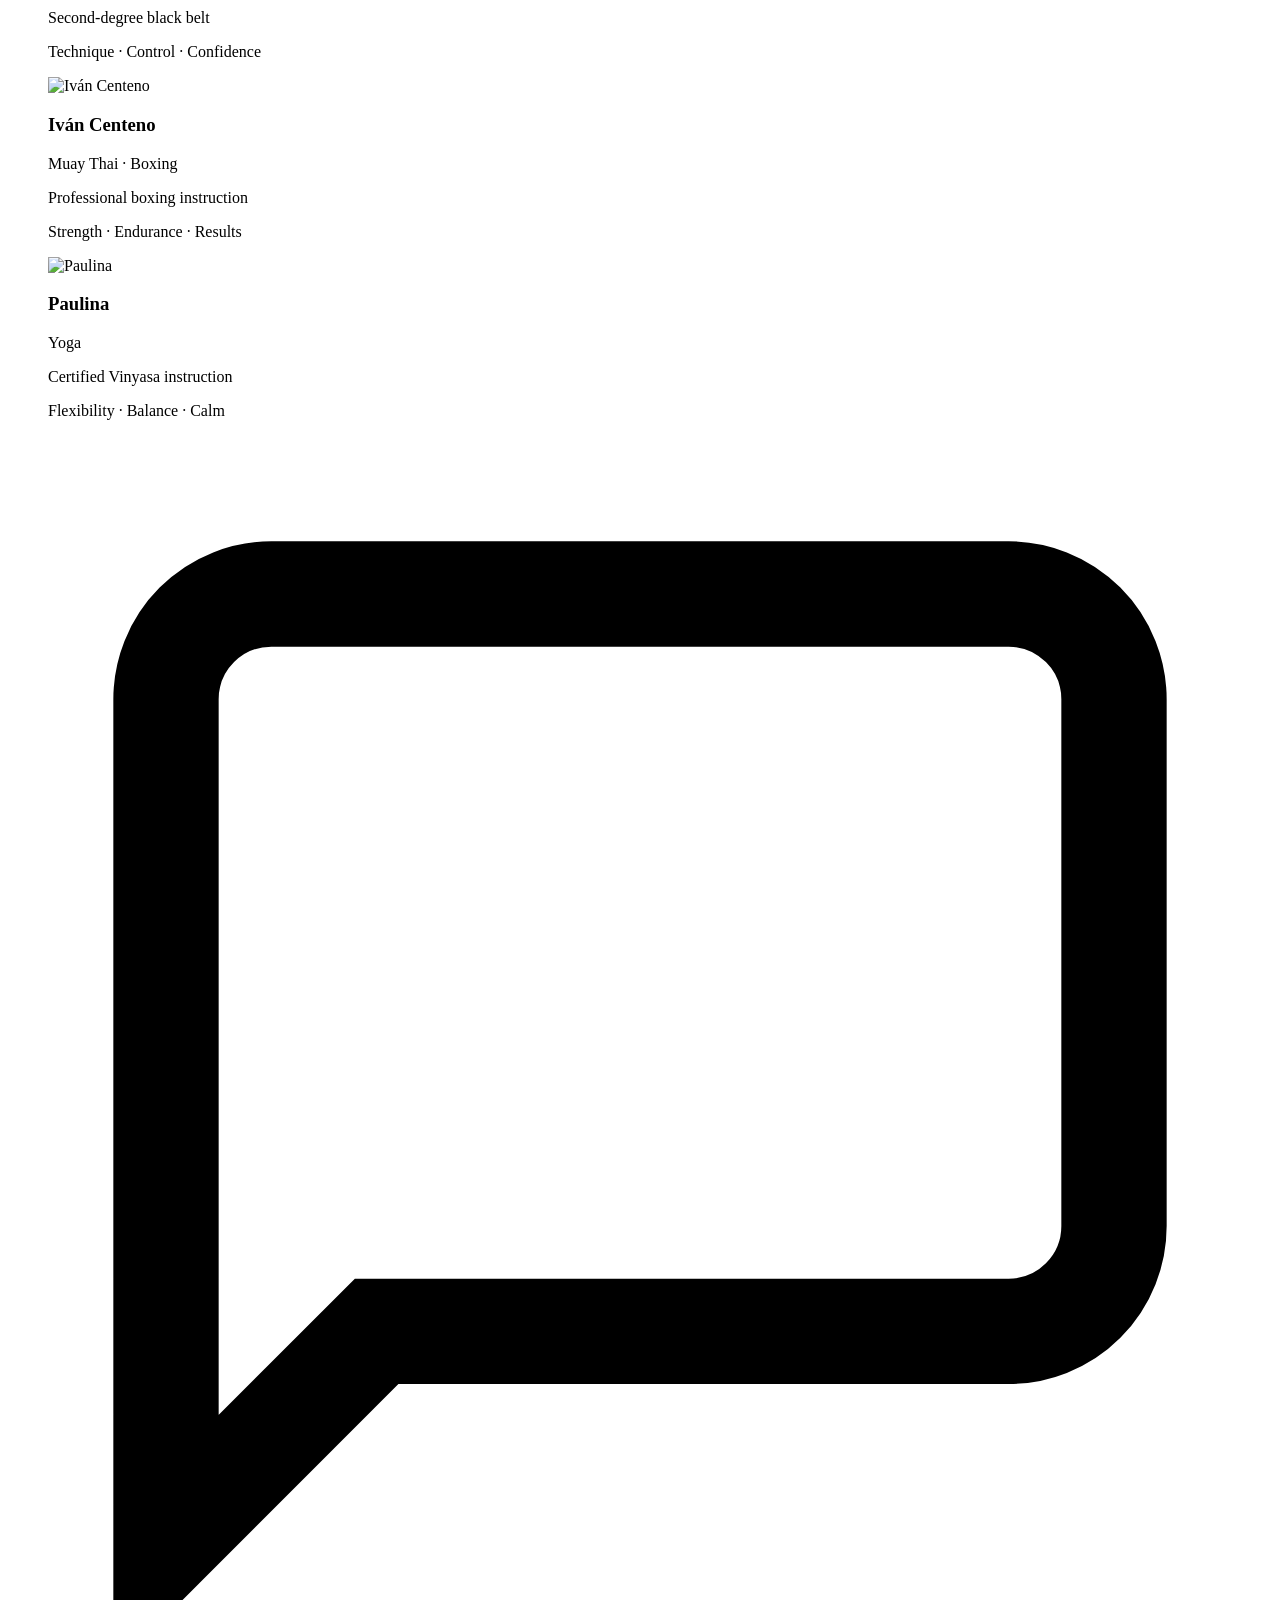
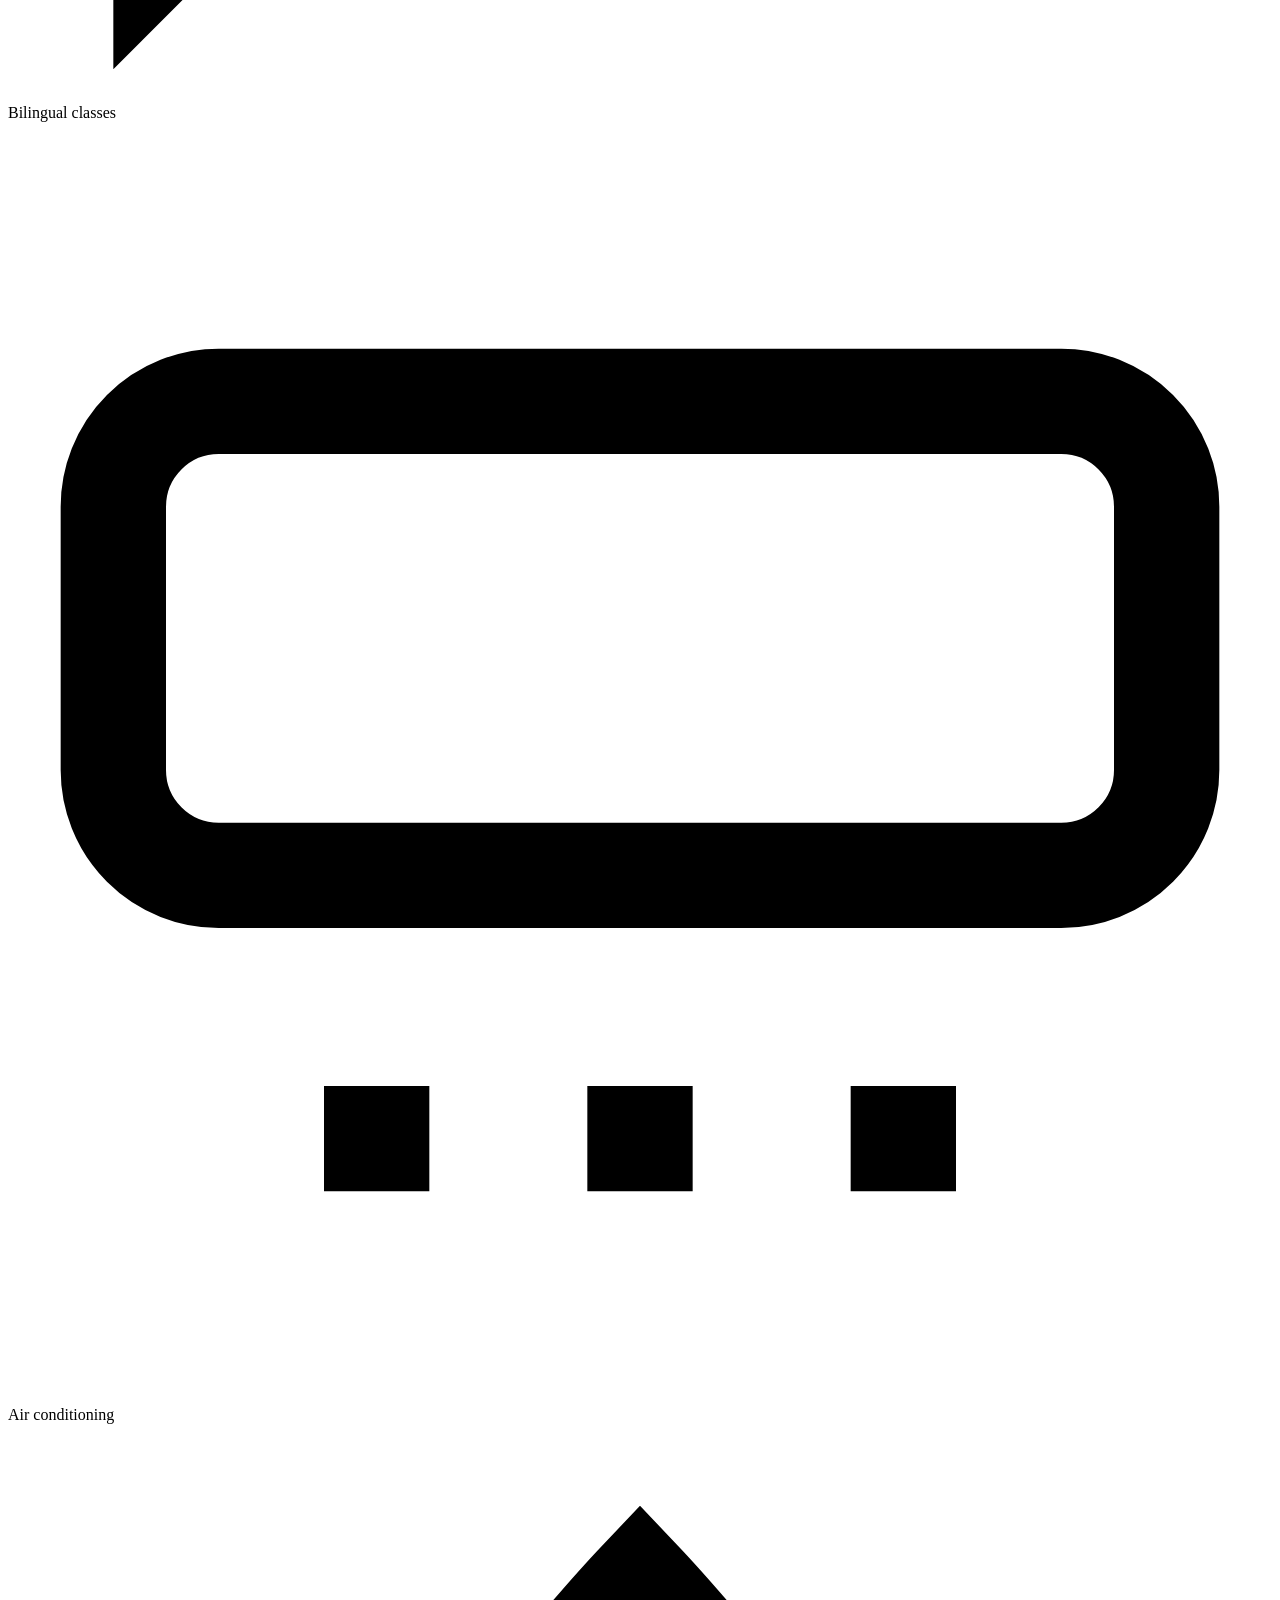
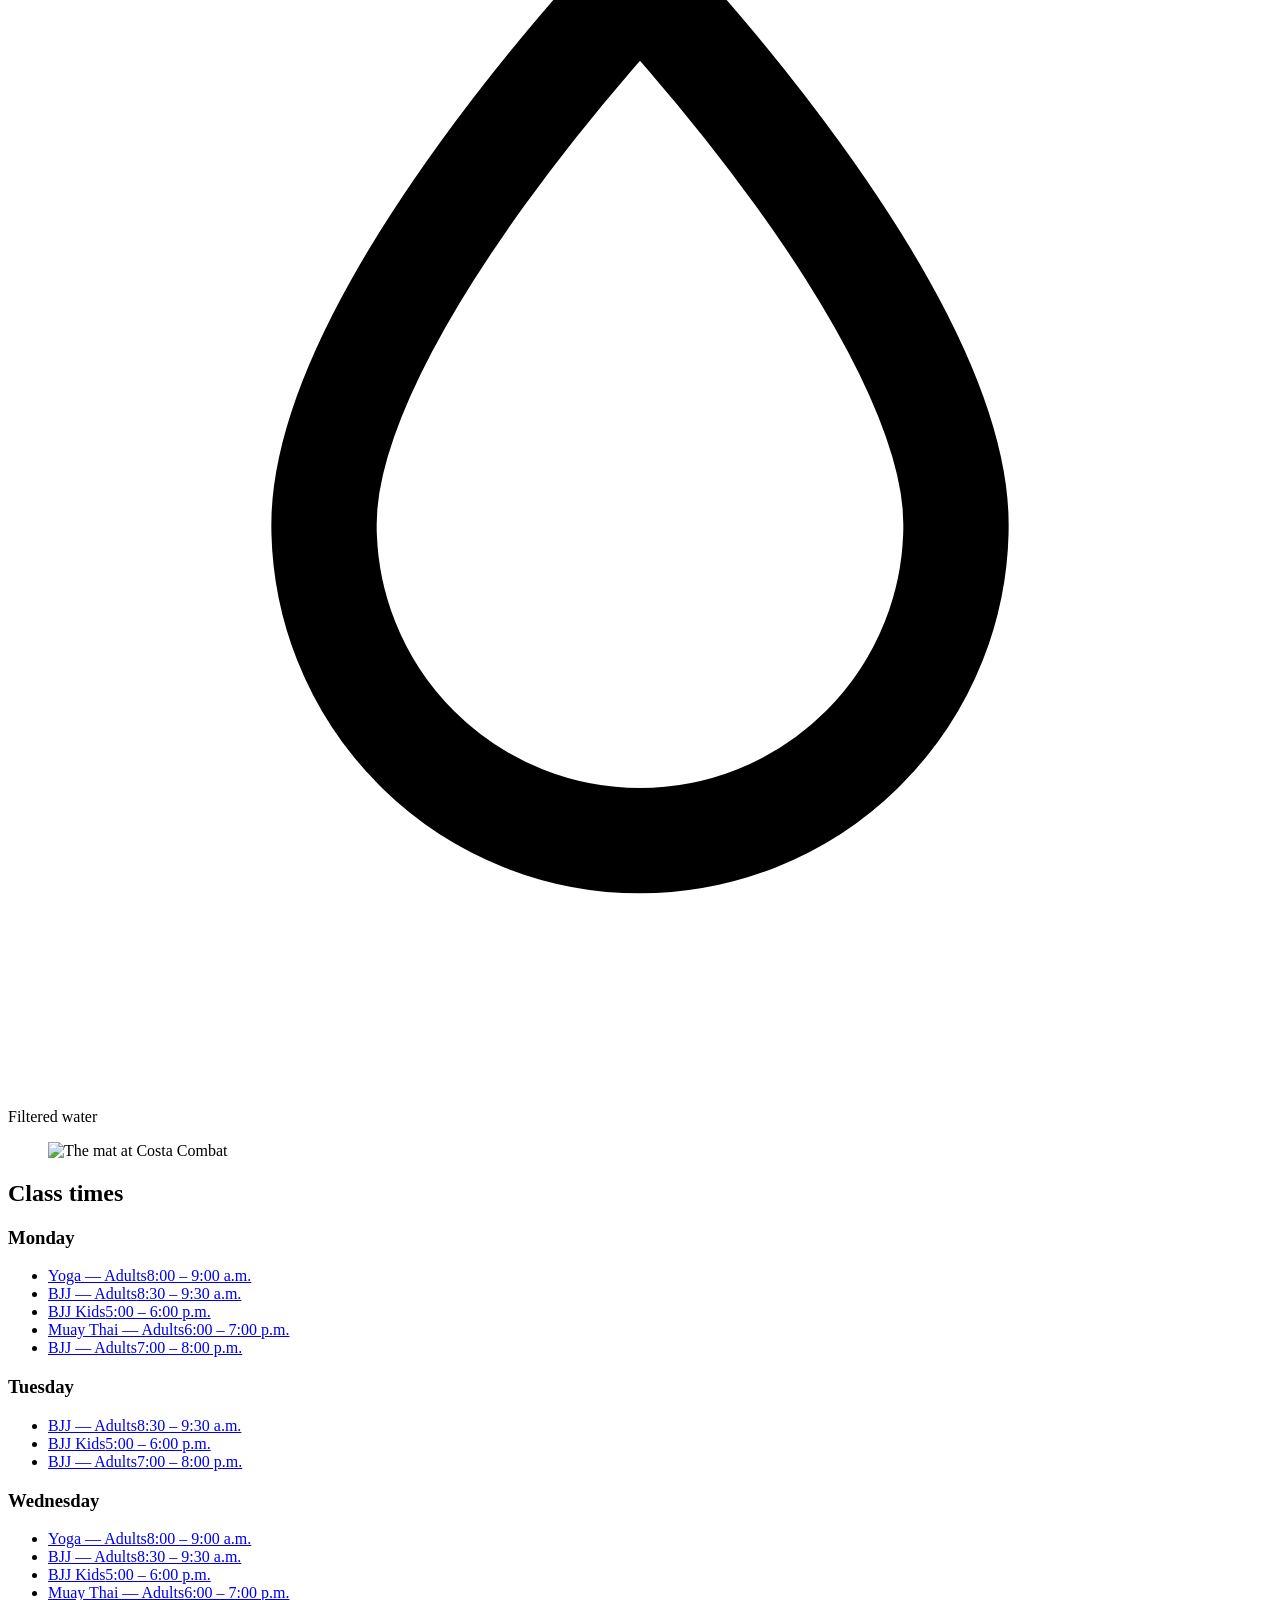
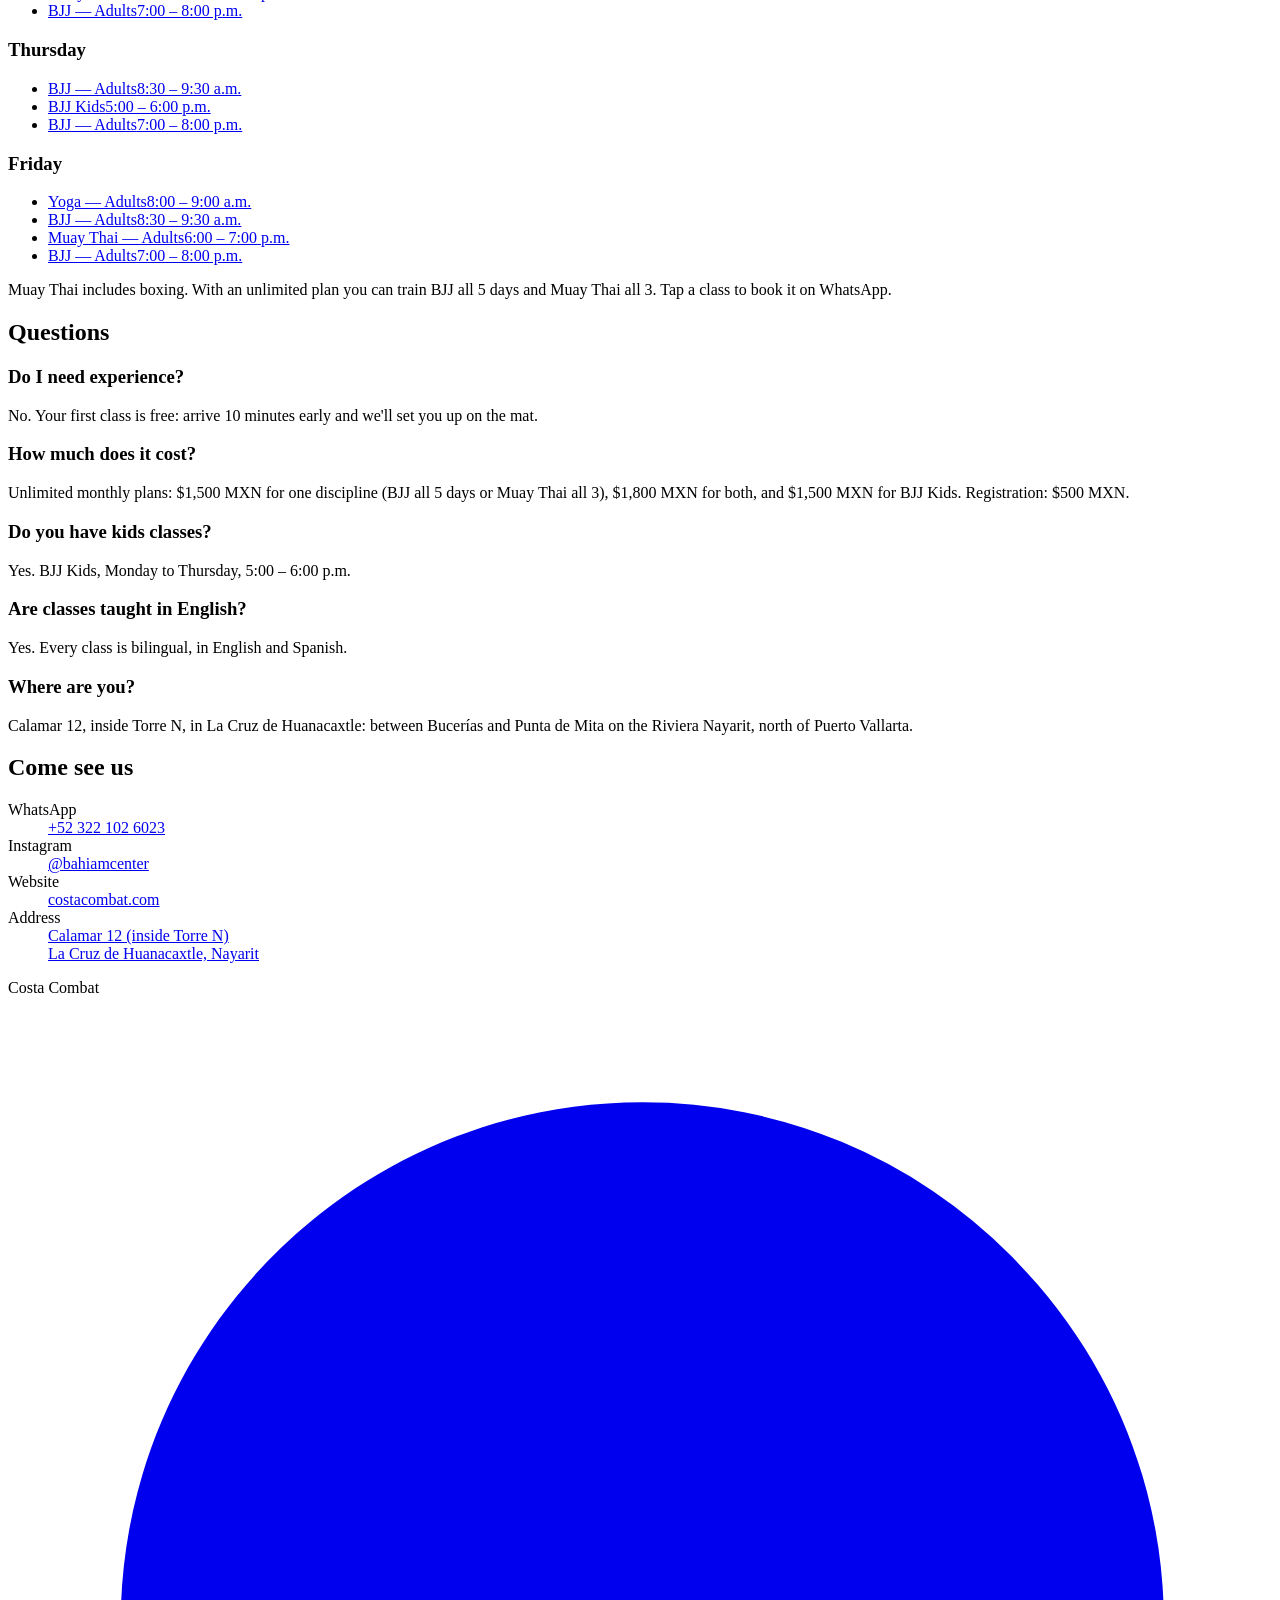
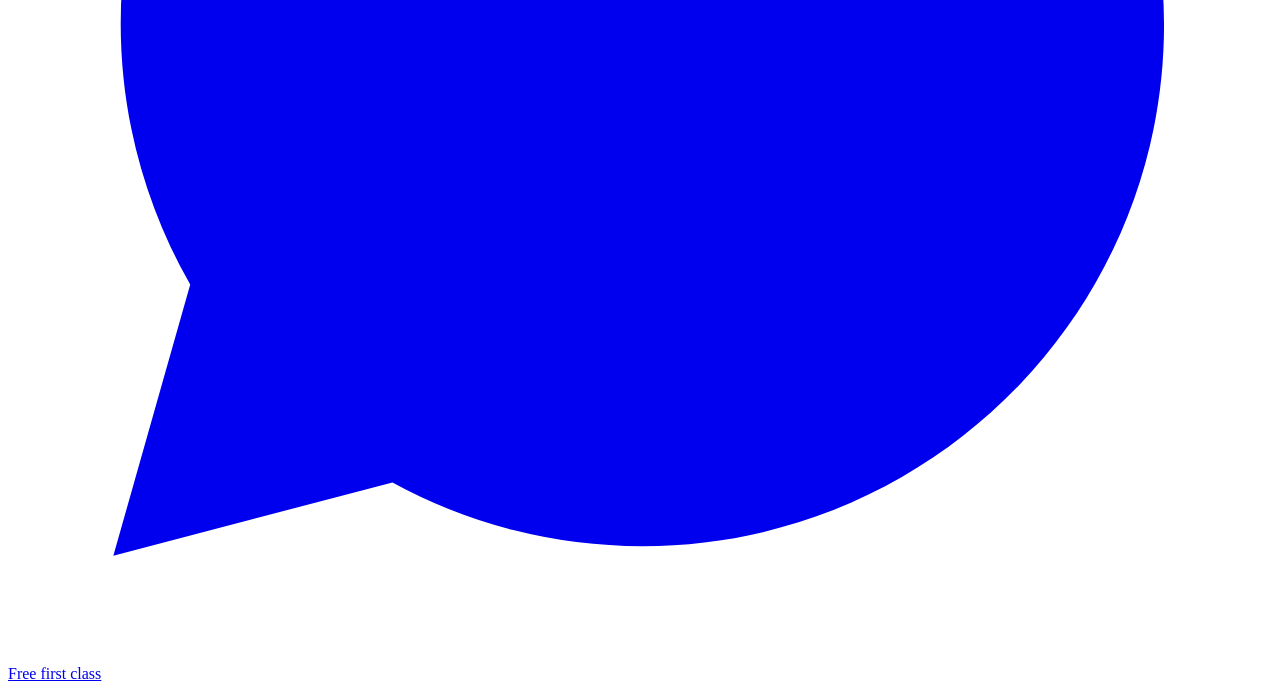
==== commit 4b36359b: "Add Paulina's credential and traits lines Co-Authored-By: Claude Opus 5.5 <noreply@anthropic.com>" ====
--- a/public/en/index.html
+++ b/public/en/index.html
@@ -127,6 +127,8 @@
           <figcaption>
             <h3>Paulina</h3>
             <p class="disc" data-i18n="paulina_disc">Yoga</p>
+            <p class="cred" data-i18n="paulina_cred">Certified Vinyasa instruction</p>
+            <p class="traits" data-i18n="paulina_traits">Flexibility · Balance · Calm</p>
           </figcaption>
         </figure>
       </div>
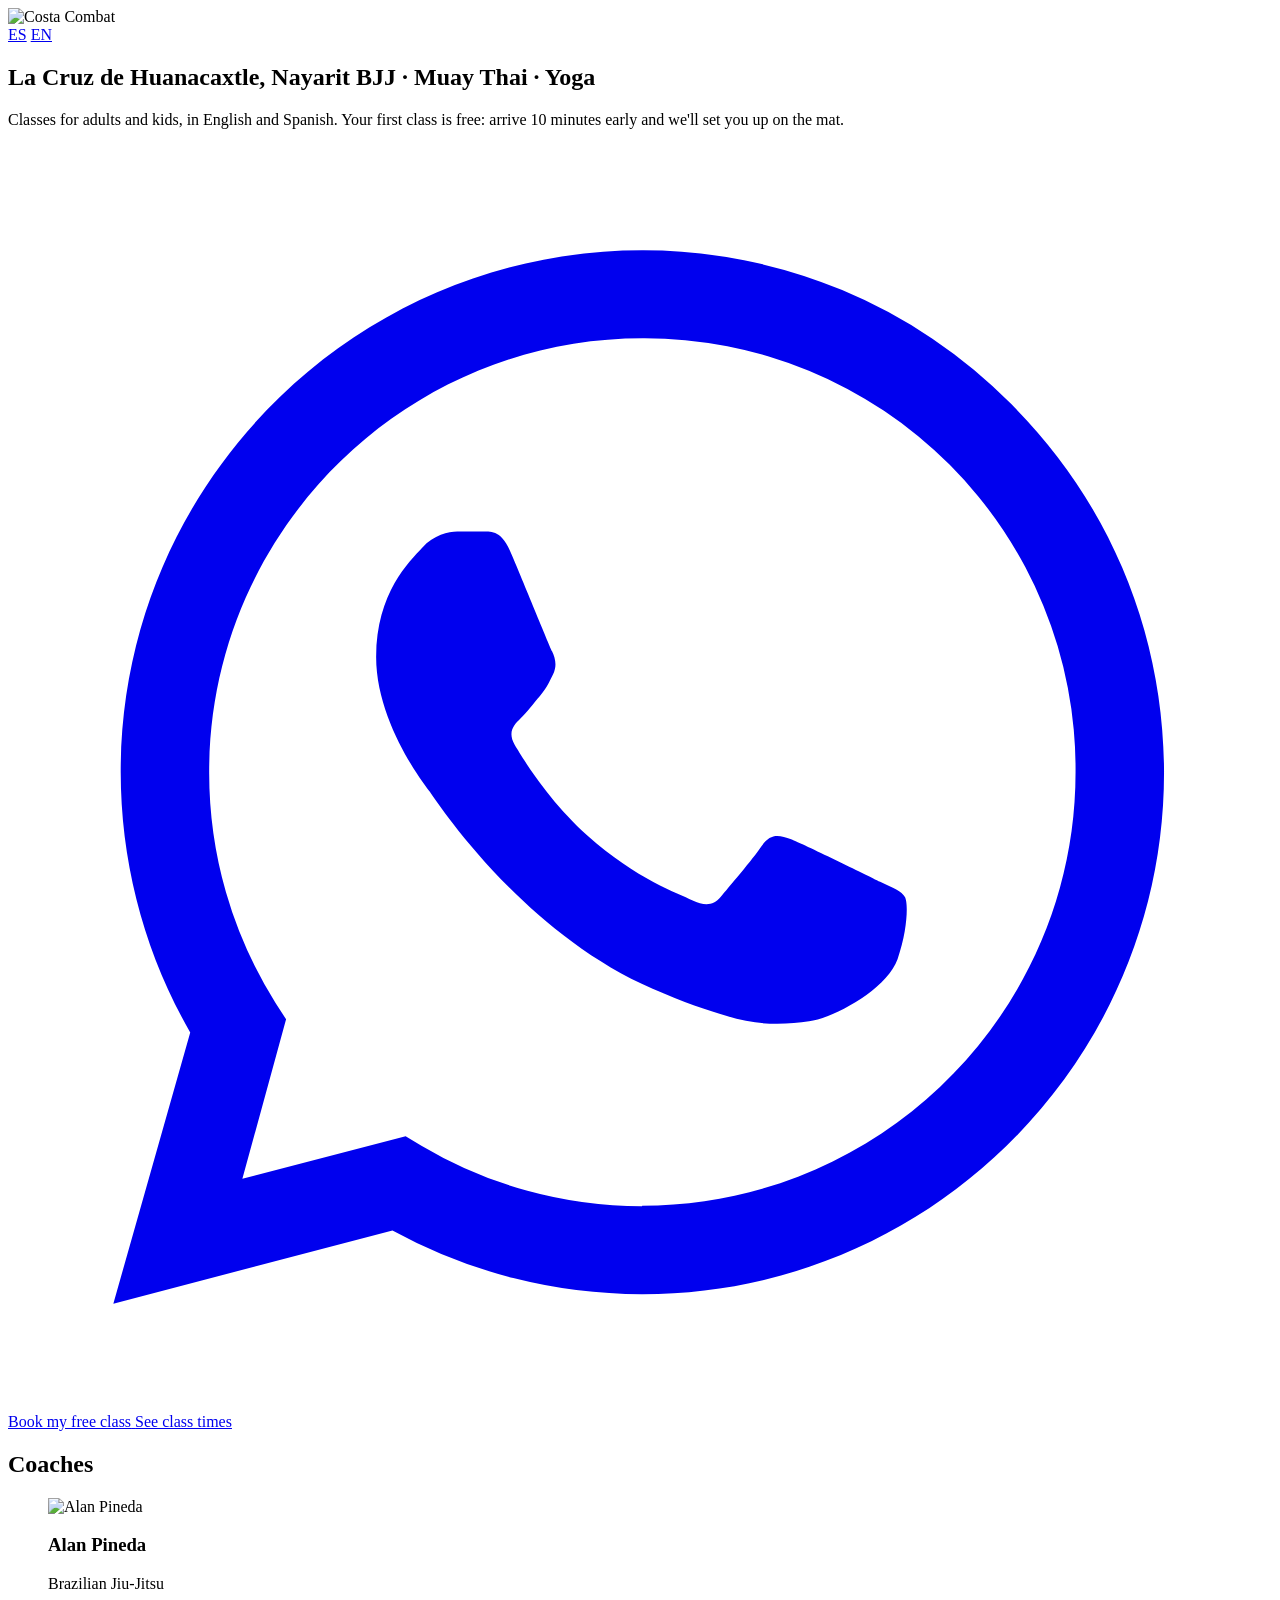
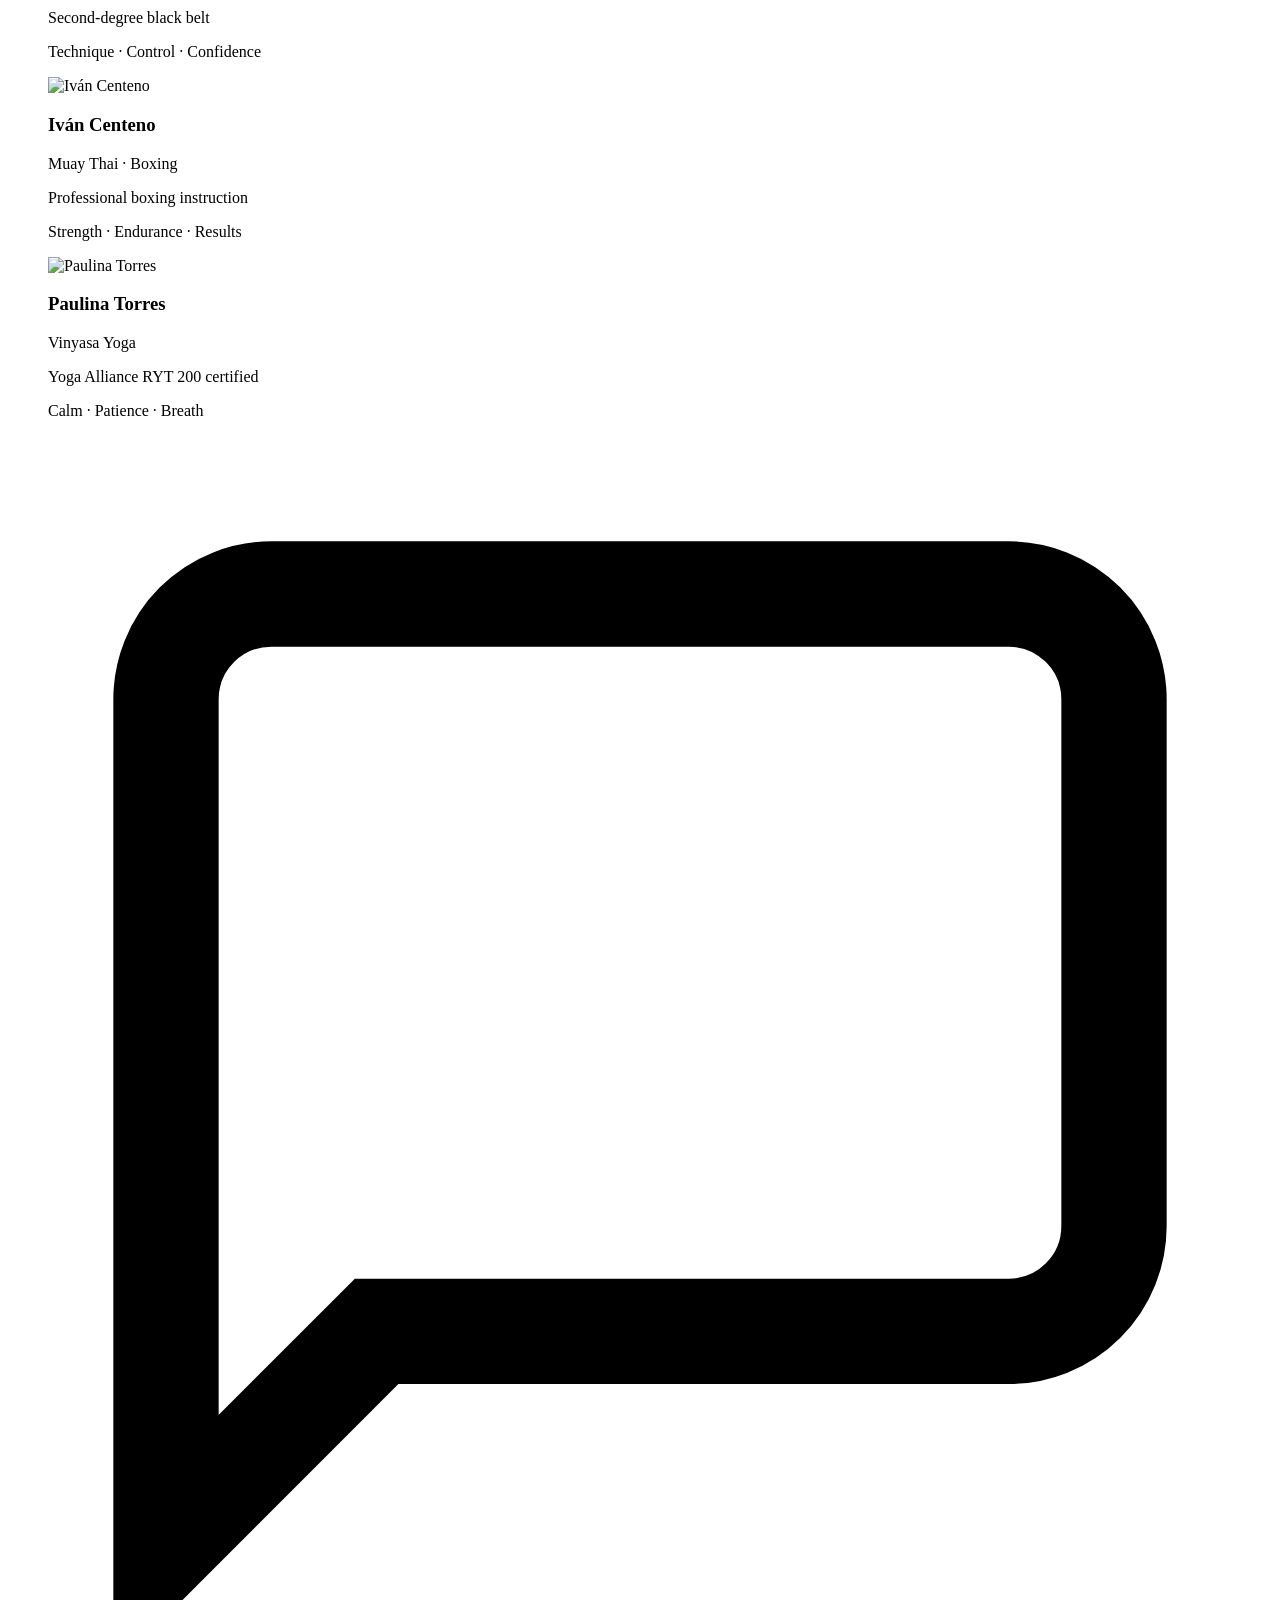
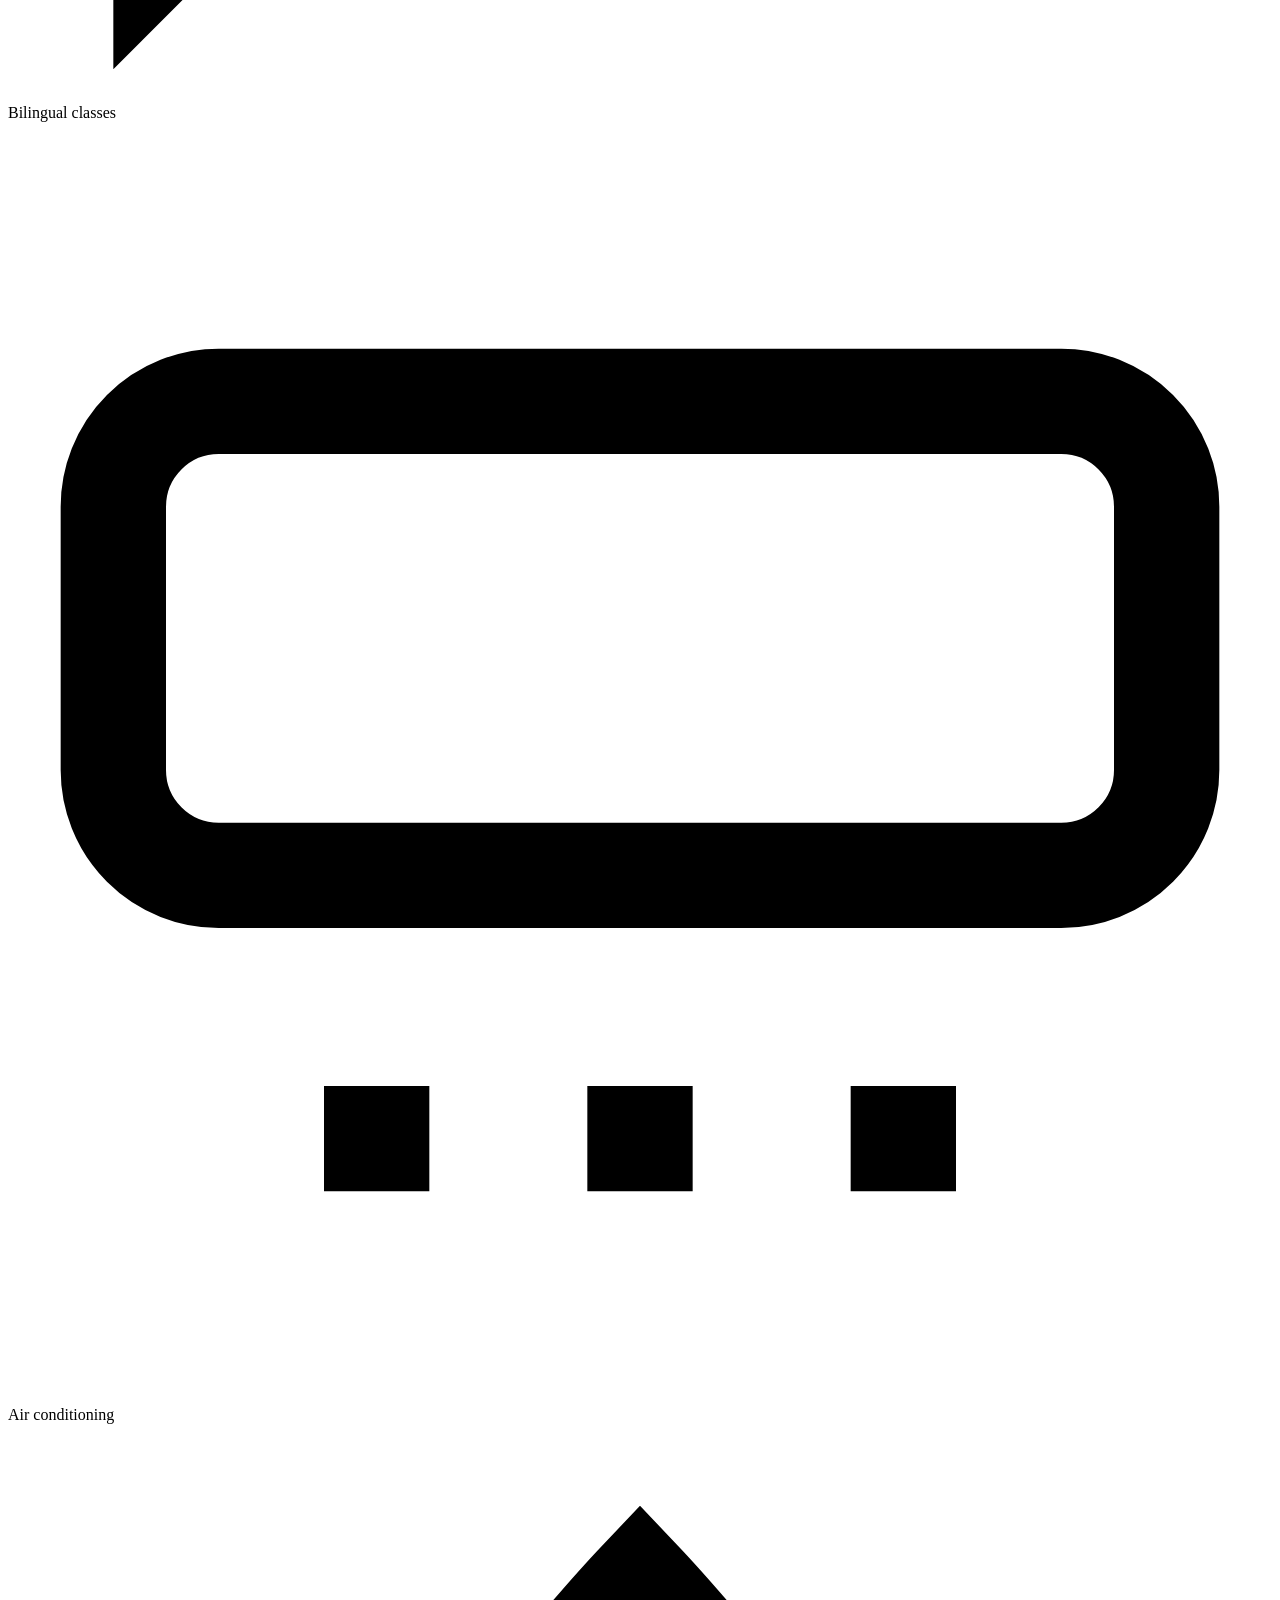
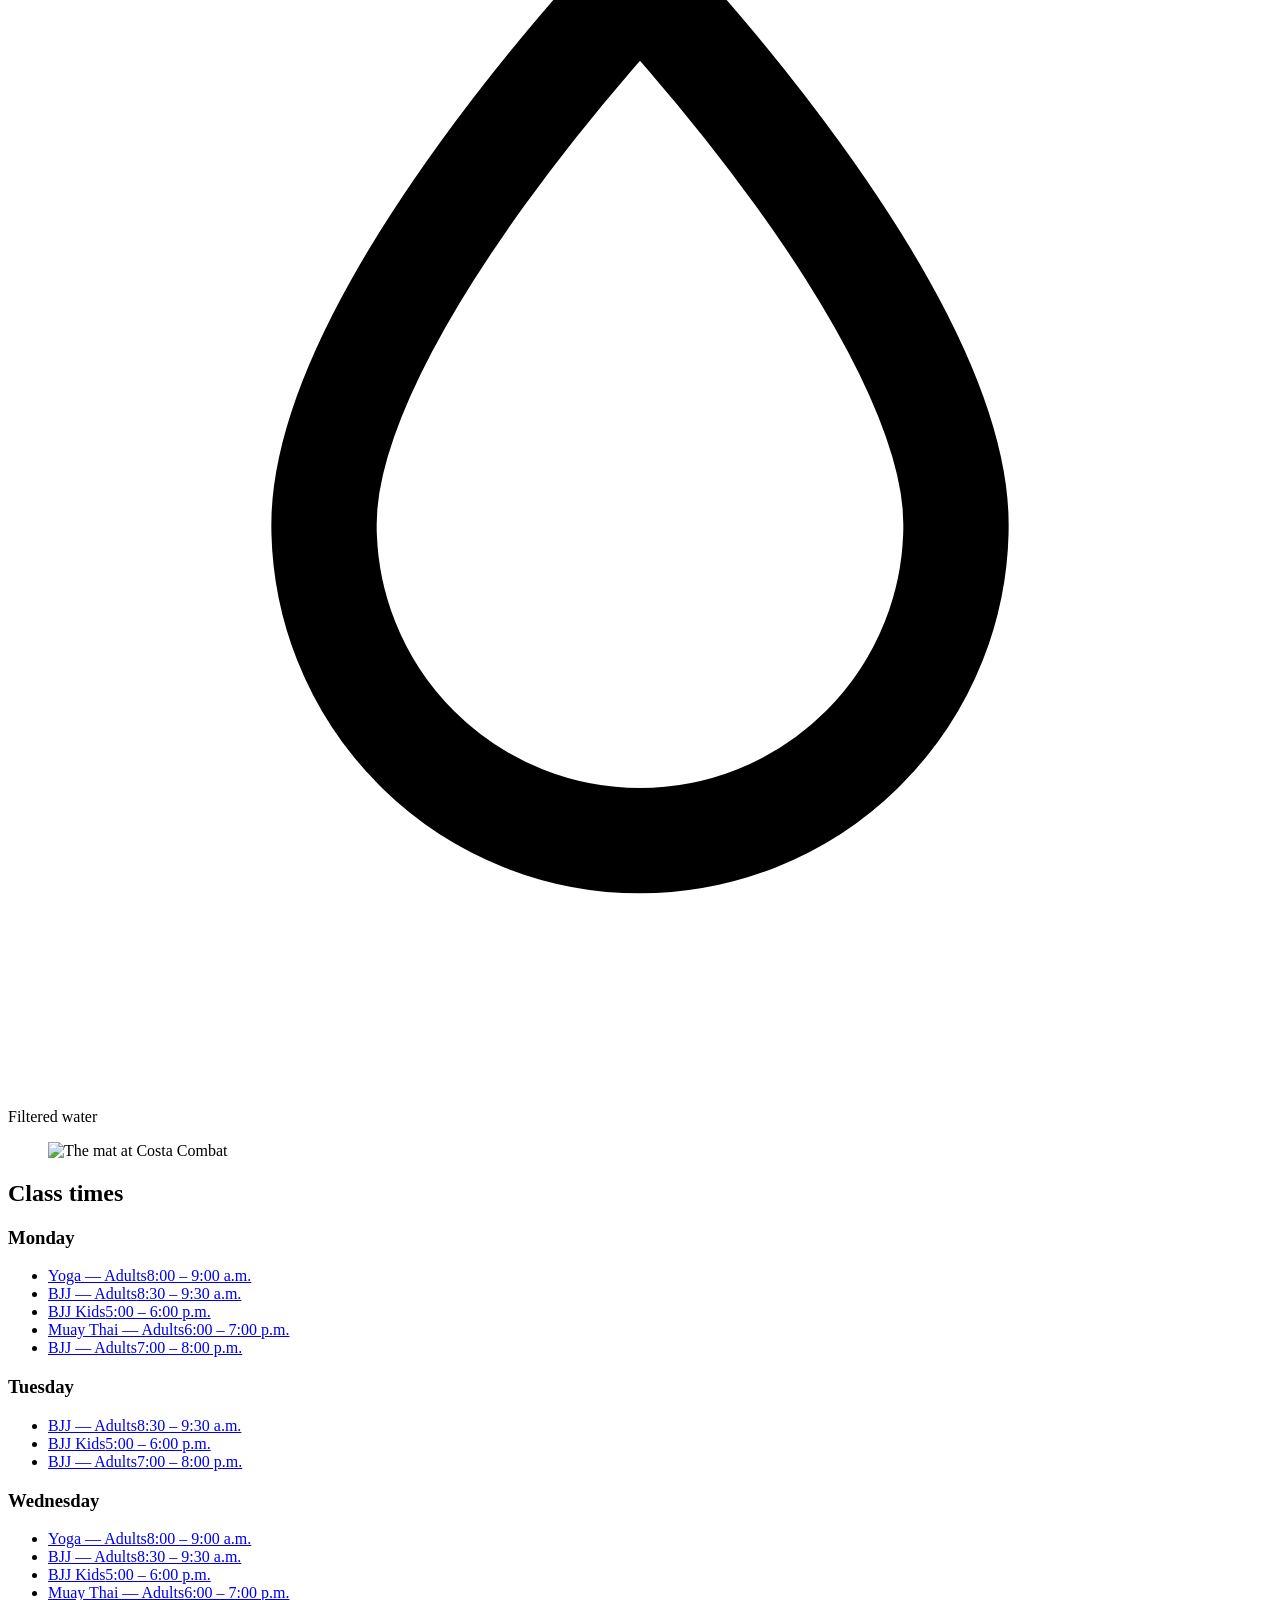
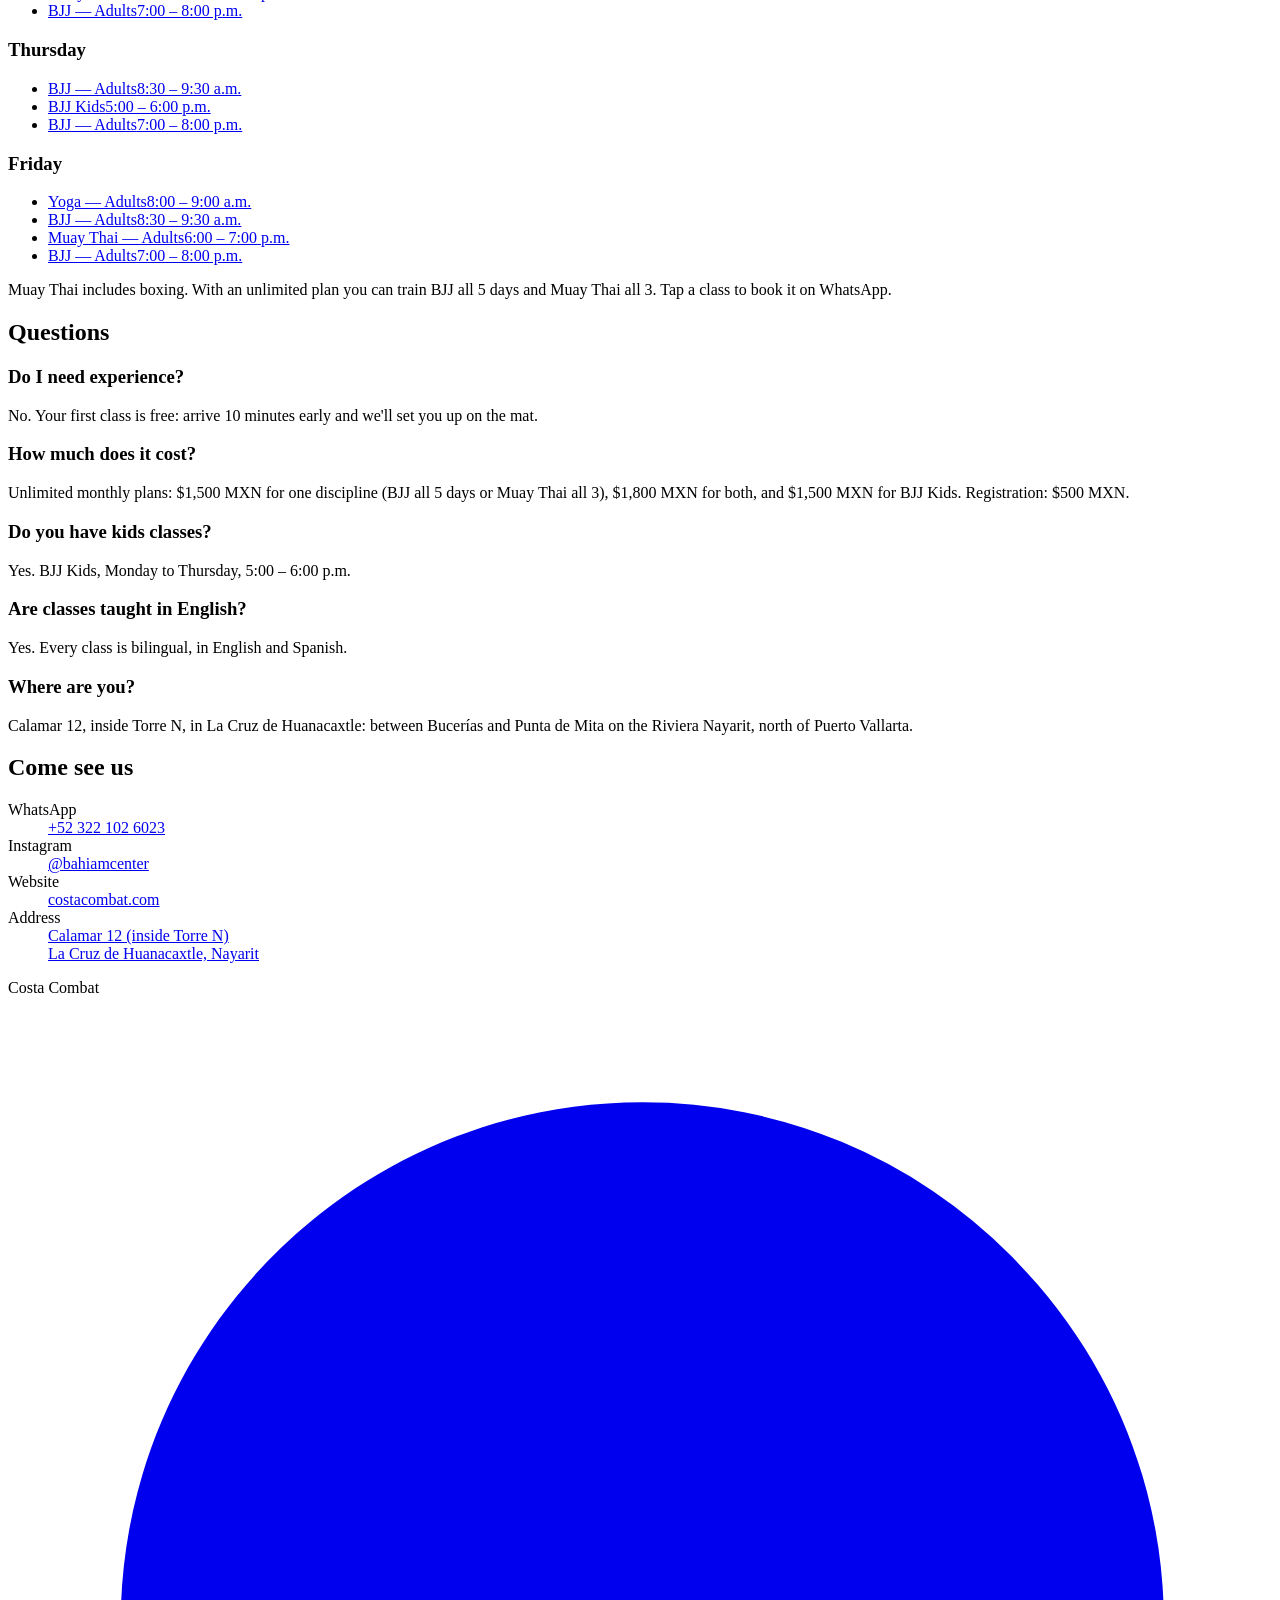
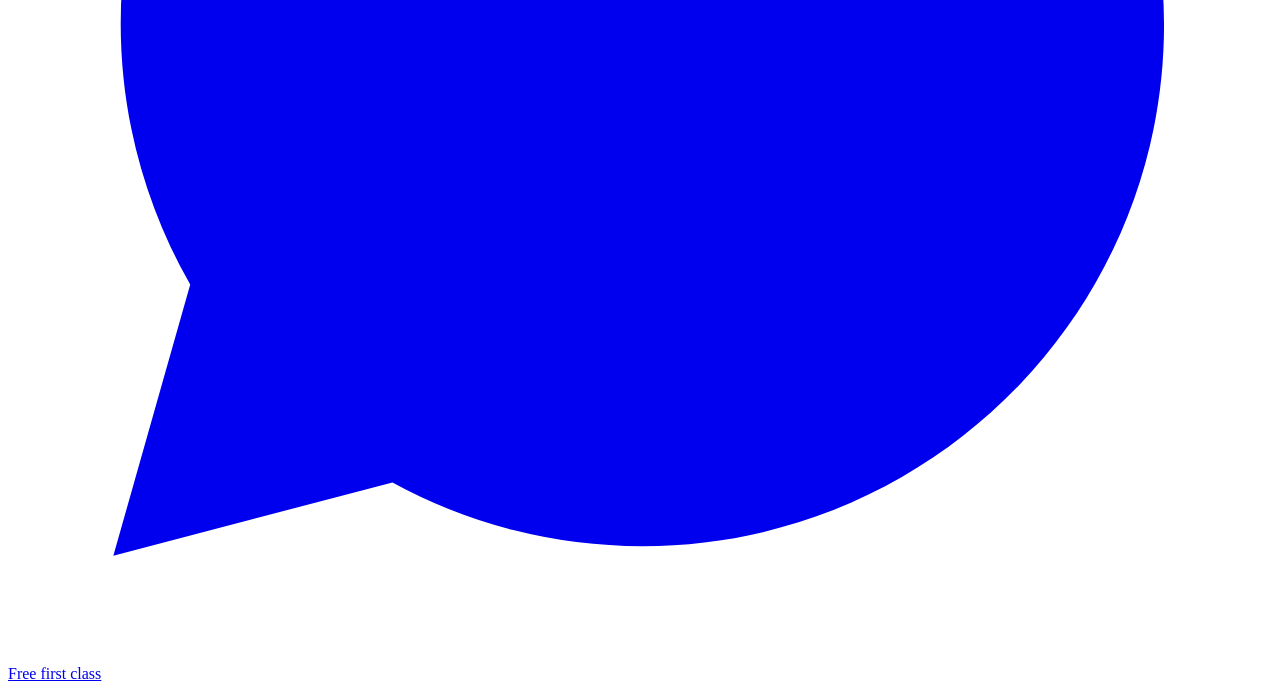
==== commit 79041c9a: "Use Paulina's own details: surname, RYT 200, Vinyasa Co-Authored-By: Claude Opus 5.5 <noreply@anthro" ====
--- a/public/en/index.html
+++ b/public/en/index.html
@@ -60,7 +60,7 @@
   "employee": [
     { "@type": "Person", "name": "Alan Pineda", "jobTitle": "Brazilian Jiu-Jitsu instructor, second-degree black belt" },
     { "@type": "Person", "name": "Iván Centeno", "jobTitle": "Muay Thai and boxing instructor" },
-    { "@type": "Person", "name": "Paulina", "jobTitle": "Yoga Instructor" }
+    { "@type": "Person", "name": "Paulina Torres", "jobTitle": "Vinyasa Yoga Instructor, RYT 200 certified" }
   ]
 }
 </script>
@@ -123,12 +123,12 @@
       </div>
       <div class="coach">
         <figure>
-          <picture><source srcset="/assets/paulina.webp" type="image/webp"><img src="/assets/paulina.jpg" alt="Paulina" width="640" height="640" loading="lazy"></picture>
+          <picture><source srcset="/assets/paulina.webp" type="image/webp"><img src="/assets/paulina.jpg" alt="Paulina Torres" width="640" height="640" loading="lazy"></picture>
           <figcaption>
-            <h3>Paulina</h3>
-            <p class="disc" data-i18n="paulina_disc">Yoga</p>
-            <p class="cred" data-i18n="paulina_cred">Certified Vinyasa instruction</p>
-            <p class="traits" data-i18n="paulina_traits">Flexibility · Balance · Calm</p>
+            <h3>Paulina <span class="sur">Torres</span></h3>
+            <p class="disc" data-i18n="paulina_disc">Vinyasa Yoga</p>
+            <p class="cred" data-i18n="paulina_cred">Yoga Alliance RYT 200 certified</p>
+            <p class="traits" data-i18n="paulina_traits">Calm · Patience · Breath</p>
           </figcaption>
         </figure>
       </div>
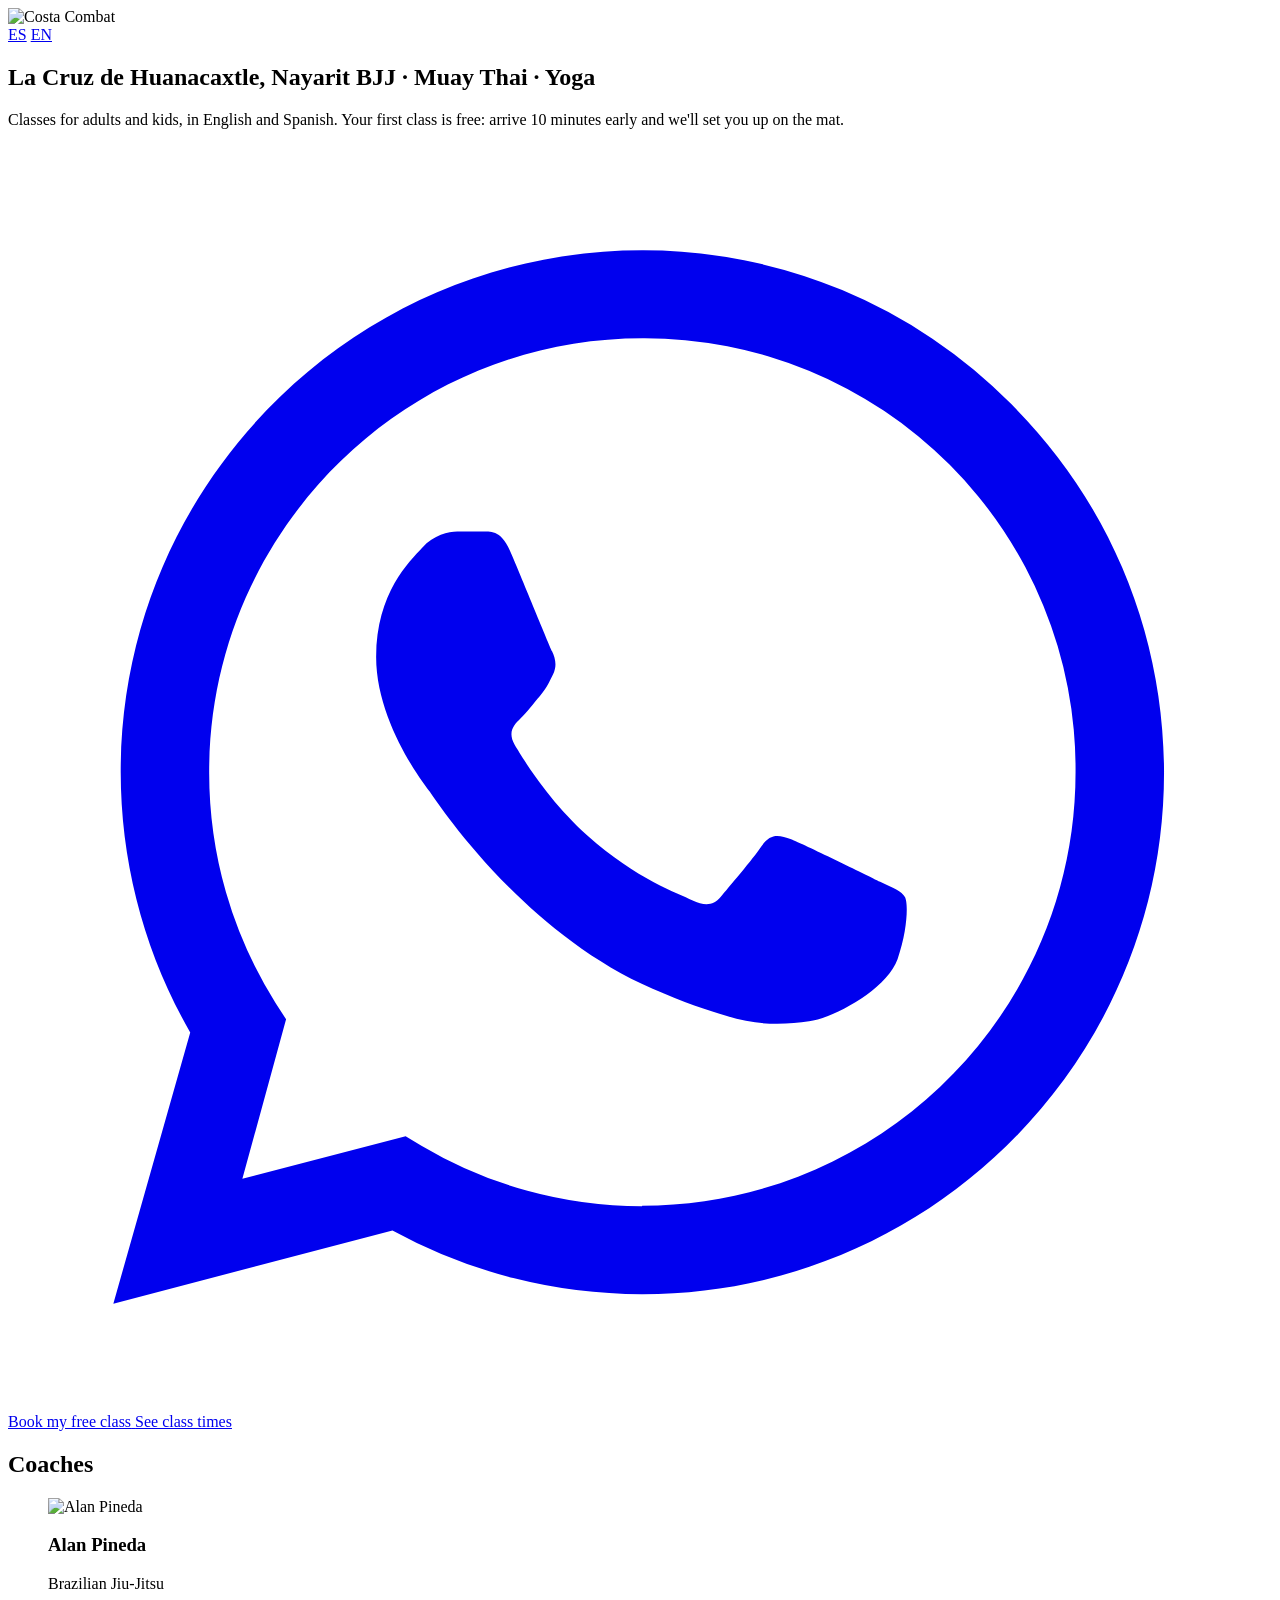
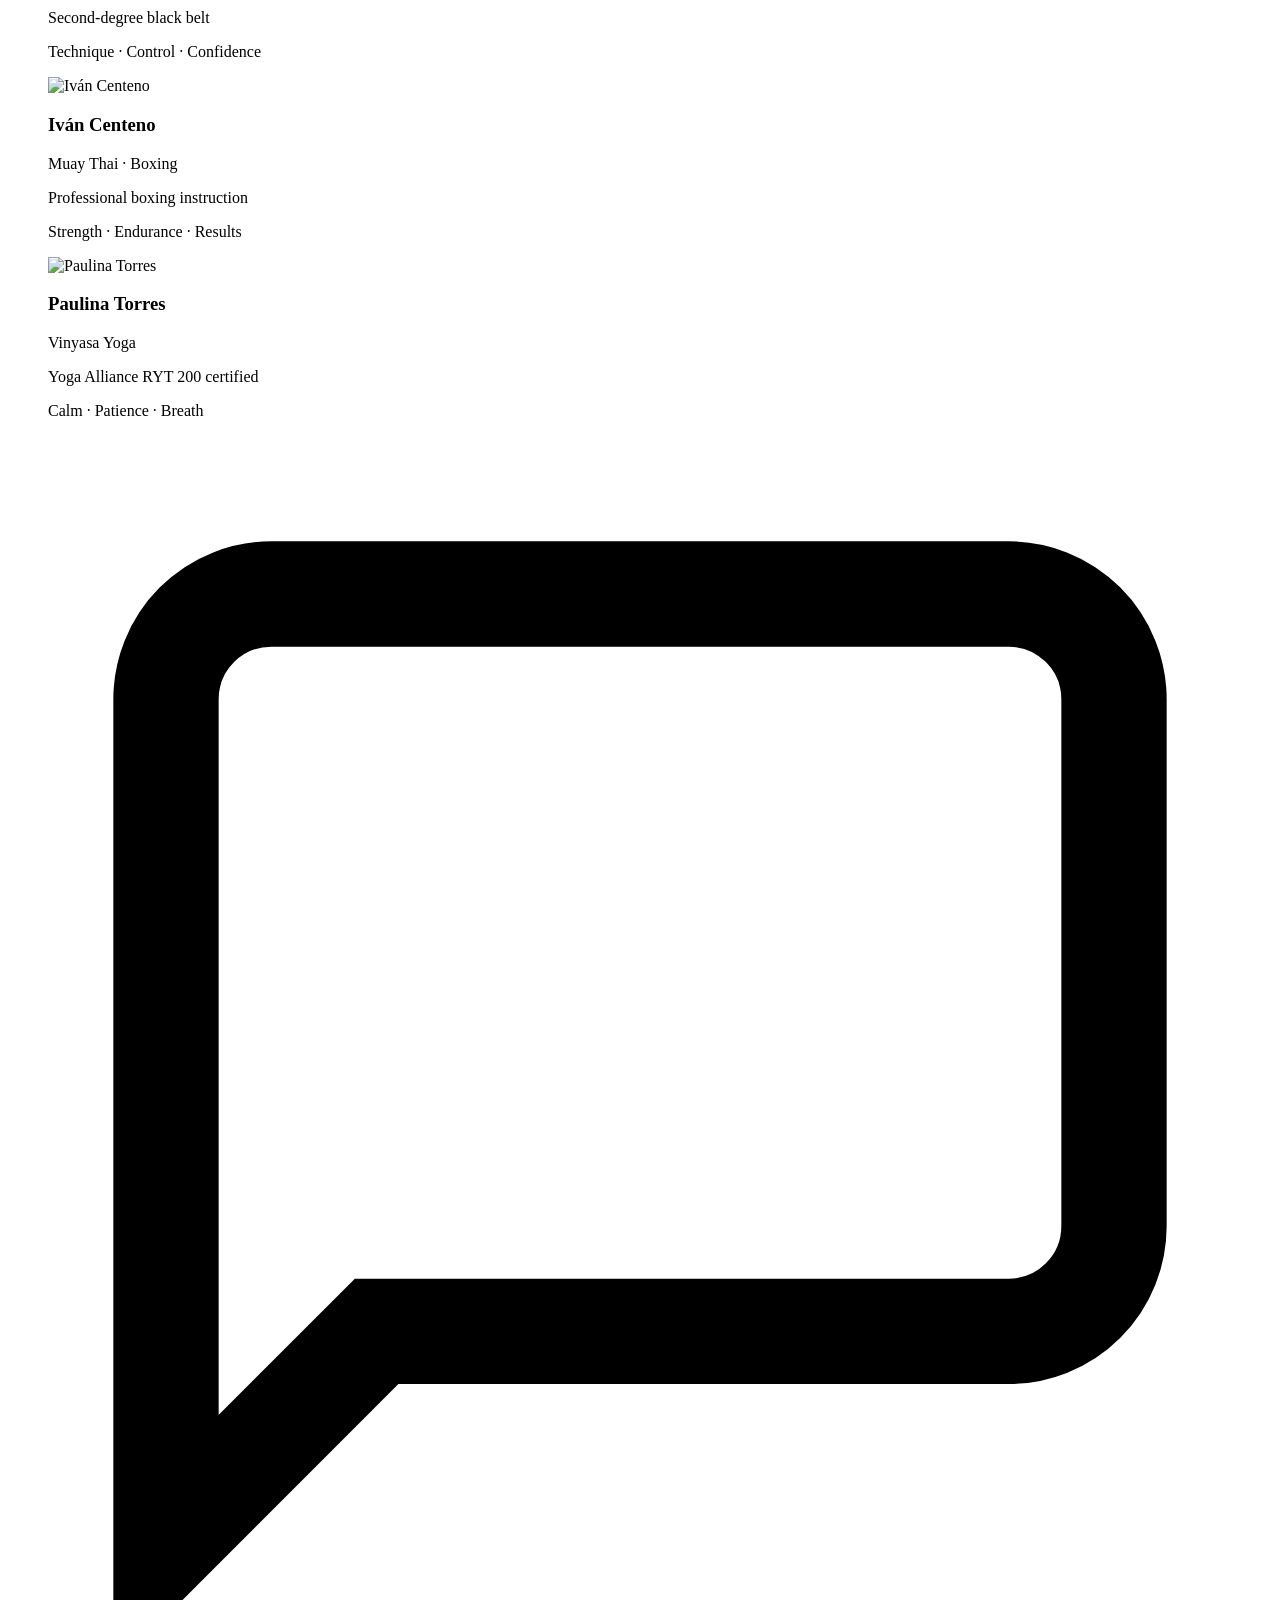
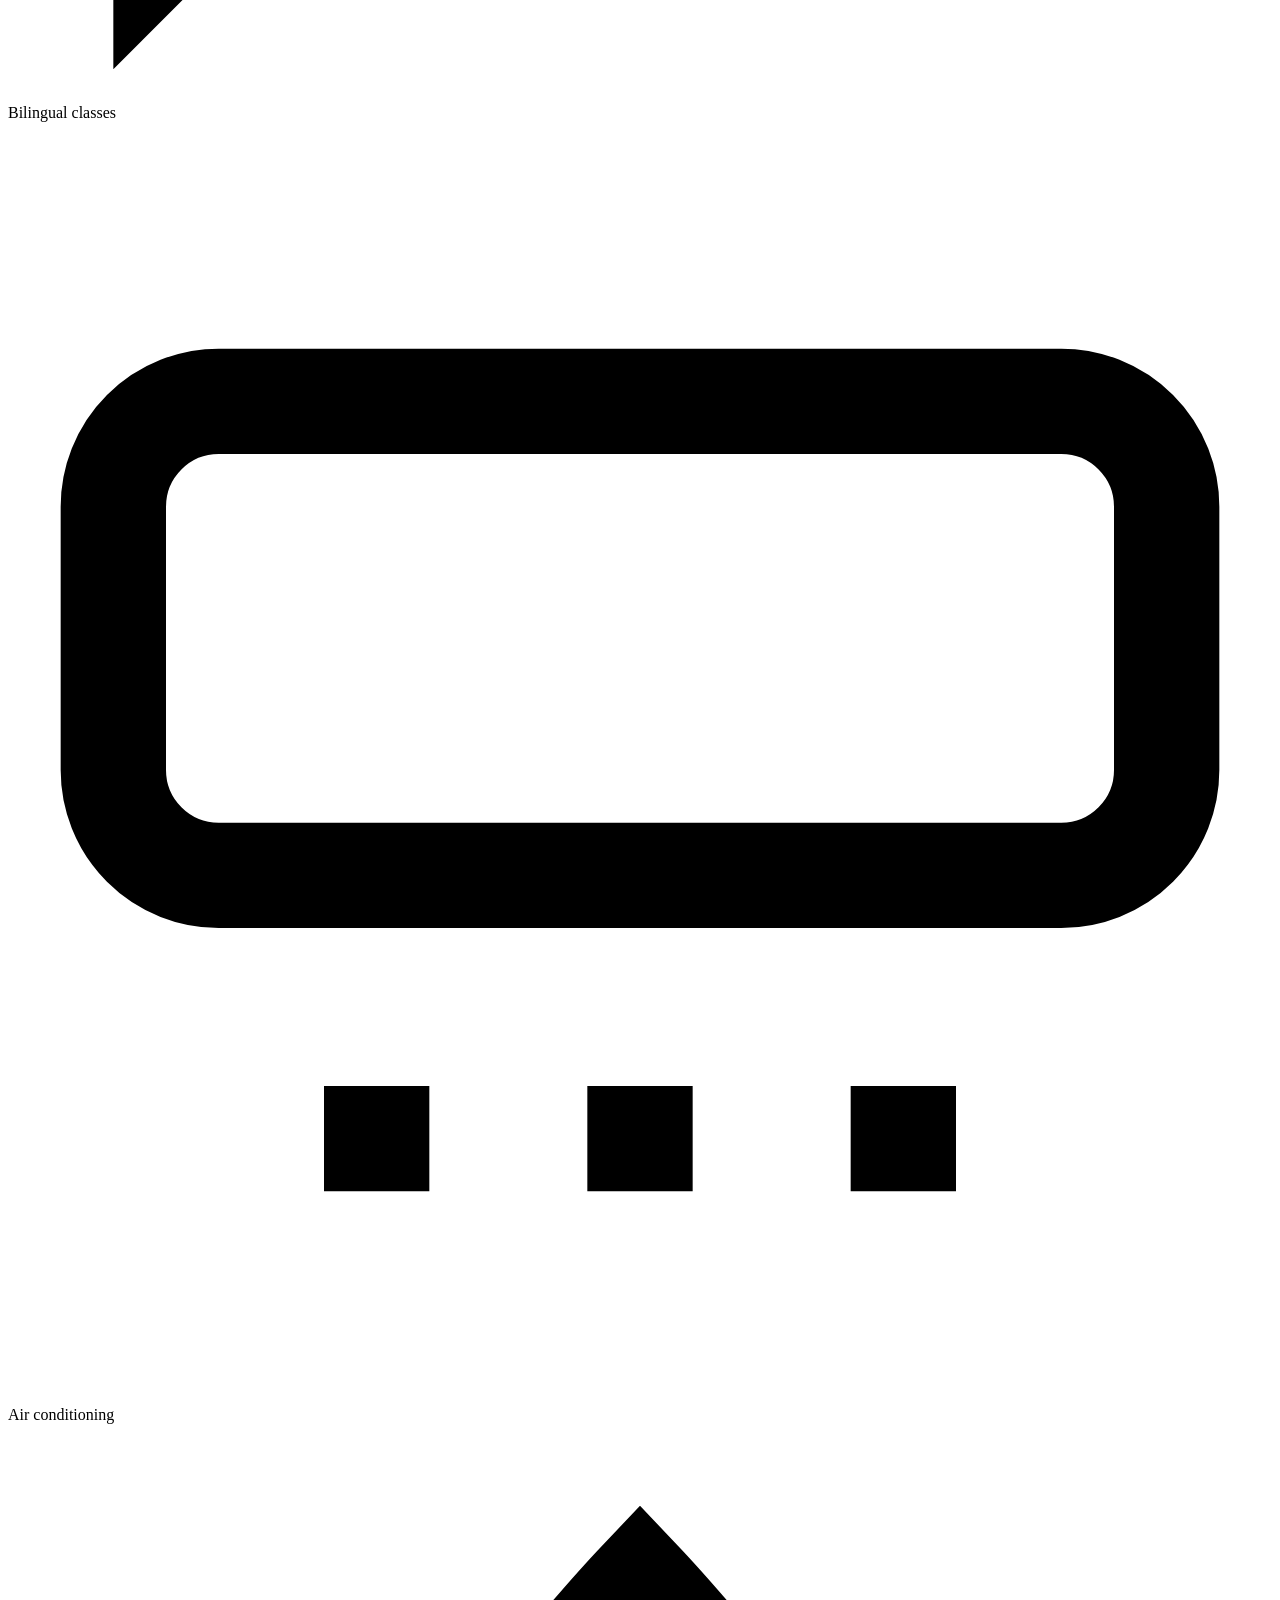
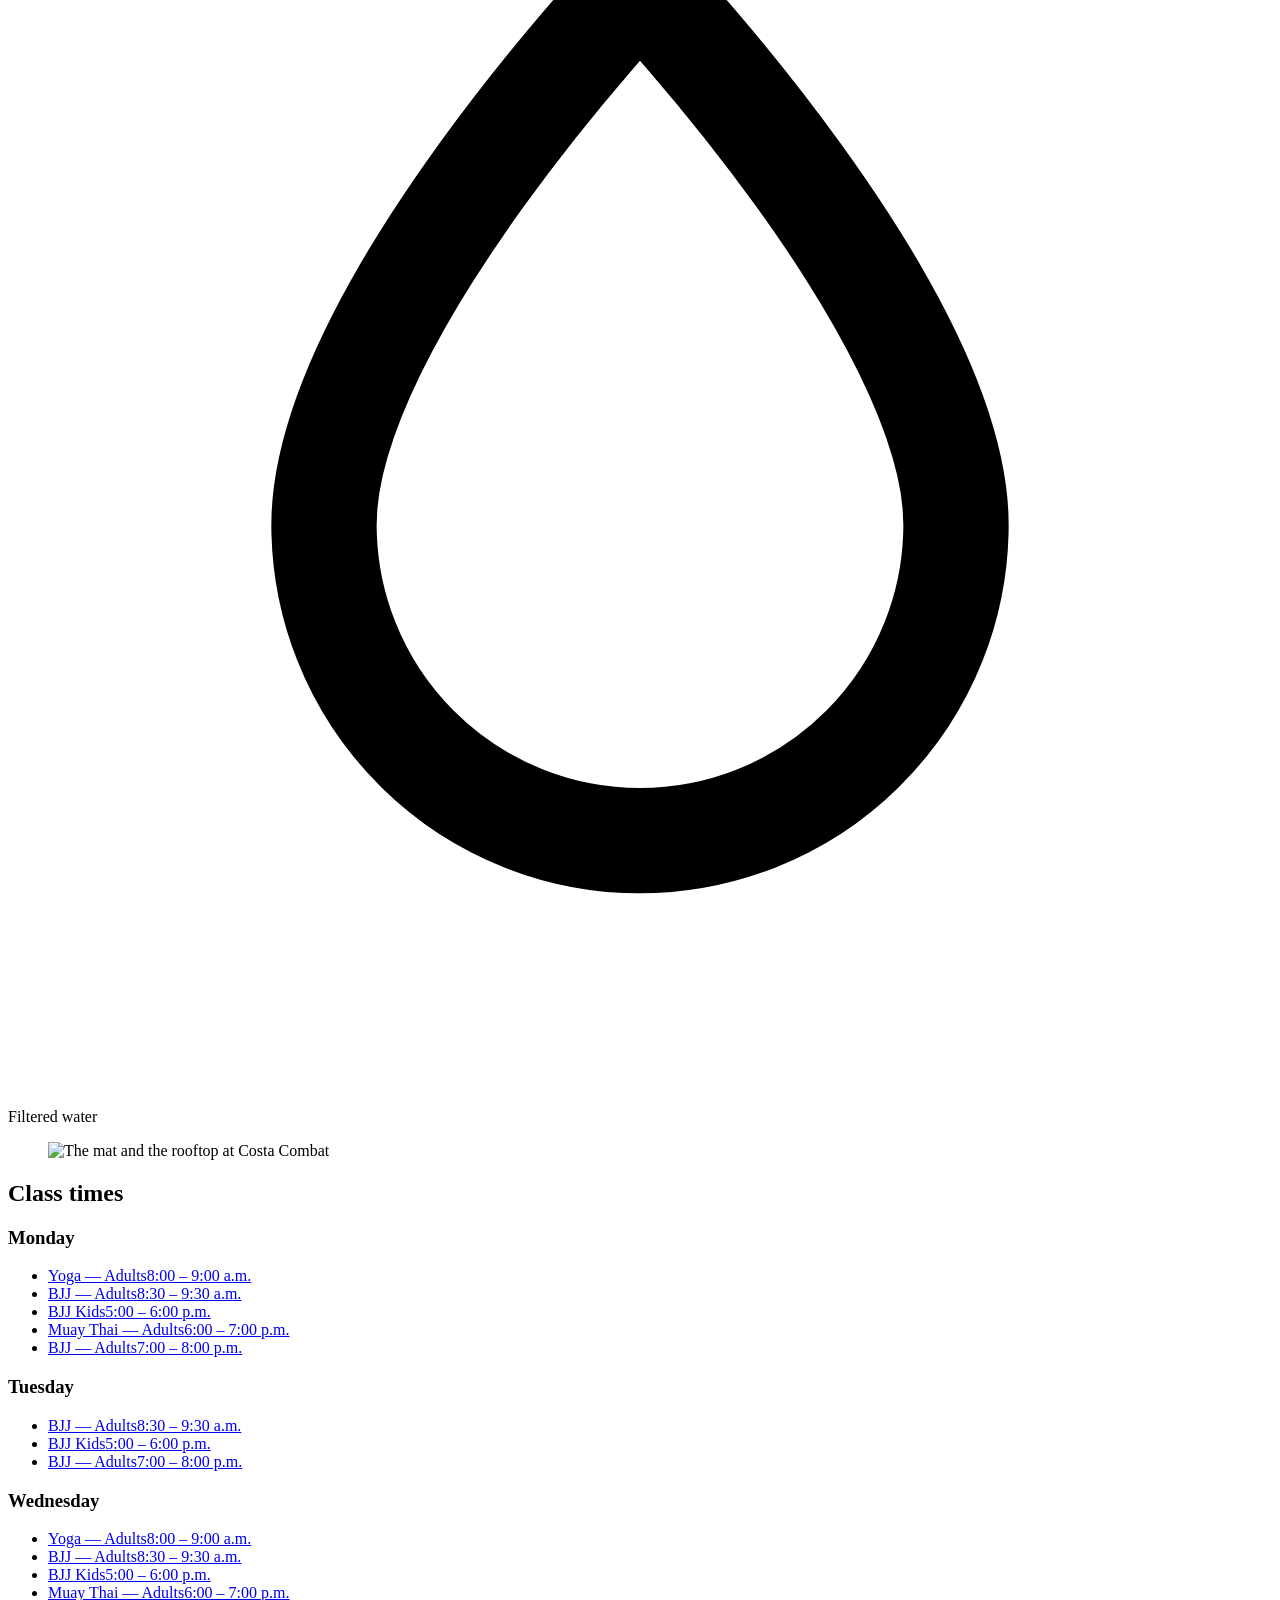
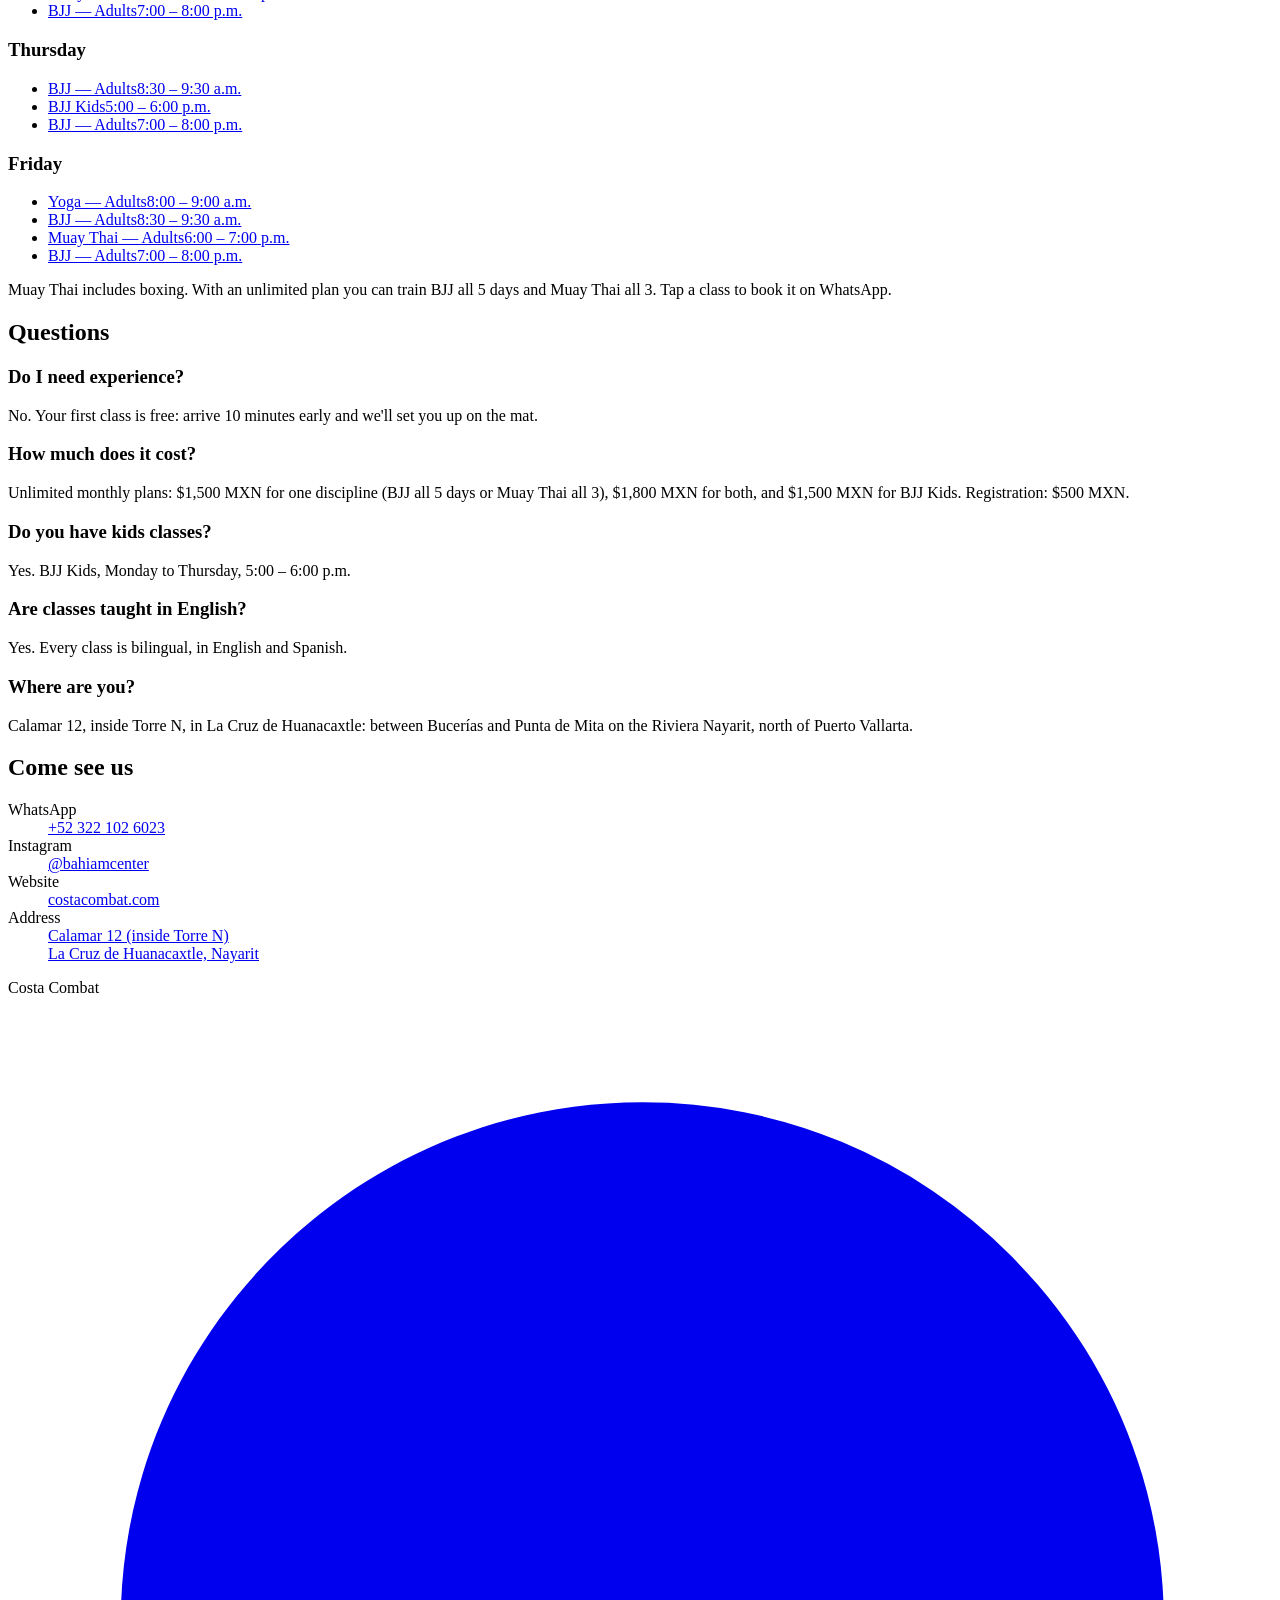
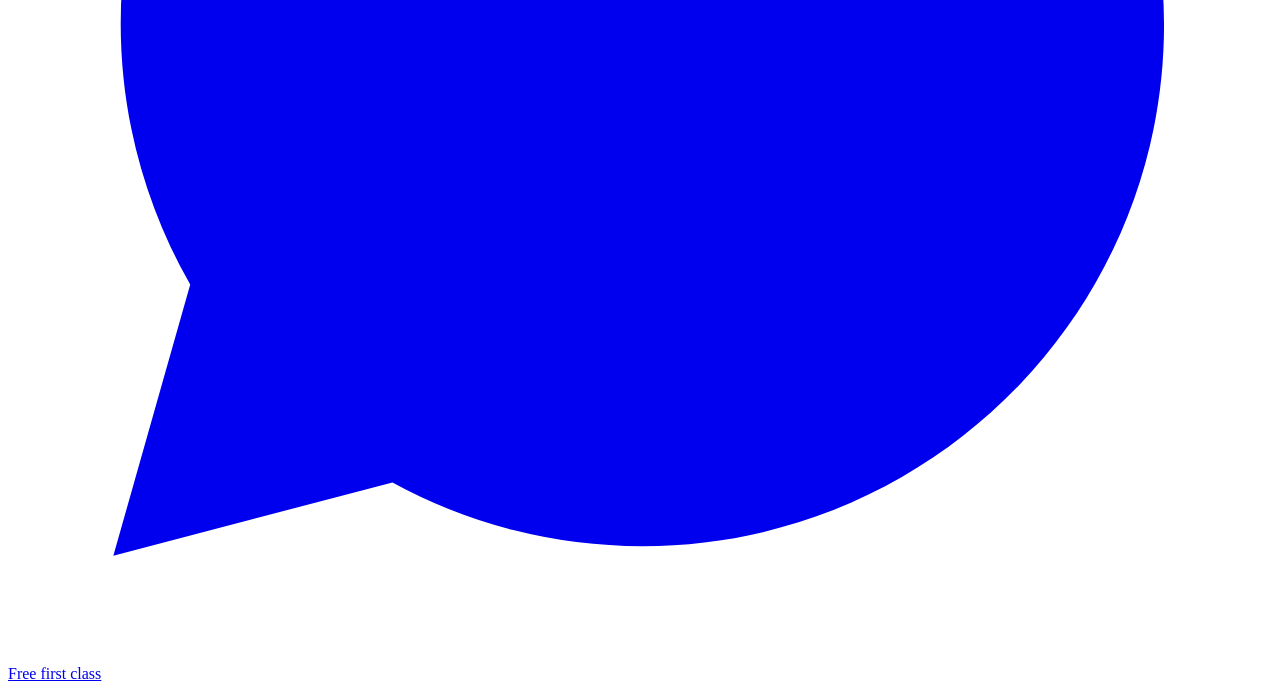
==== commit be45d661: "Home banner: dojo and rooftop split diagonally Keeps dojo.jpg as the business image for search engin" ====
--- a/public/en/index.html
+++ b/public/en/index.html
@@ -141,7 +141,7 @@
     </section>
 
     <figure class="dojo">
-      <picture><source srcset="/assets/dojo.webp" type="image/webp"><img src="/assets/dojo.jpg" alt="The mat at Costa Combat" width="1280" height="720" loading="lazy"></picture>
+      <picture><source srcset="/assets/dojo-rooftop.webp" type="image/webp"><img src="/assets/dojo-rooftop.jpg" alt="The mat and the rooftop at Costa Combat" width="1920" height="480" loading="lazy"></picture>
     </figure>
 
     <section class="schedule" id="class-times">
